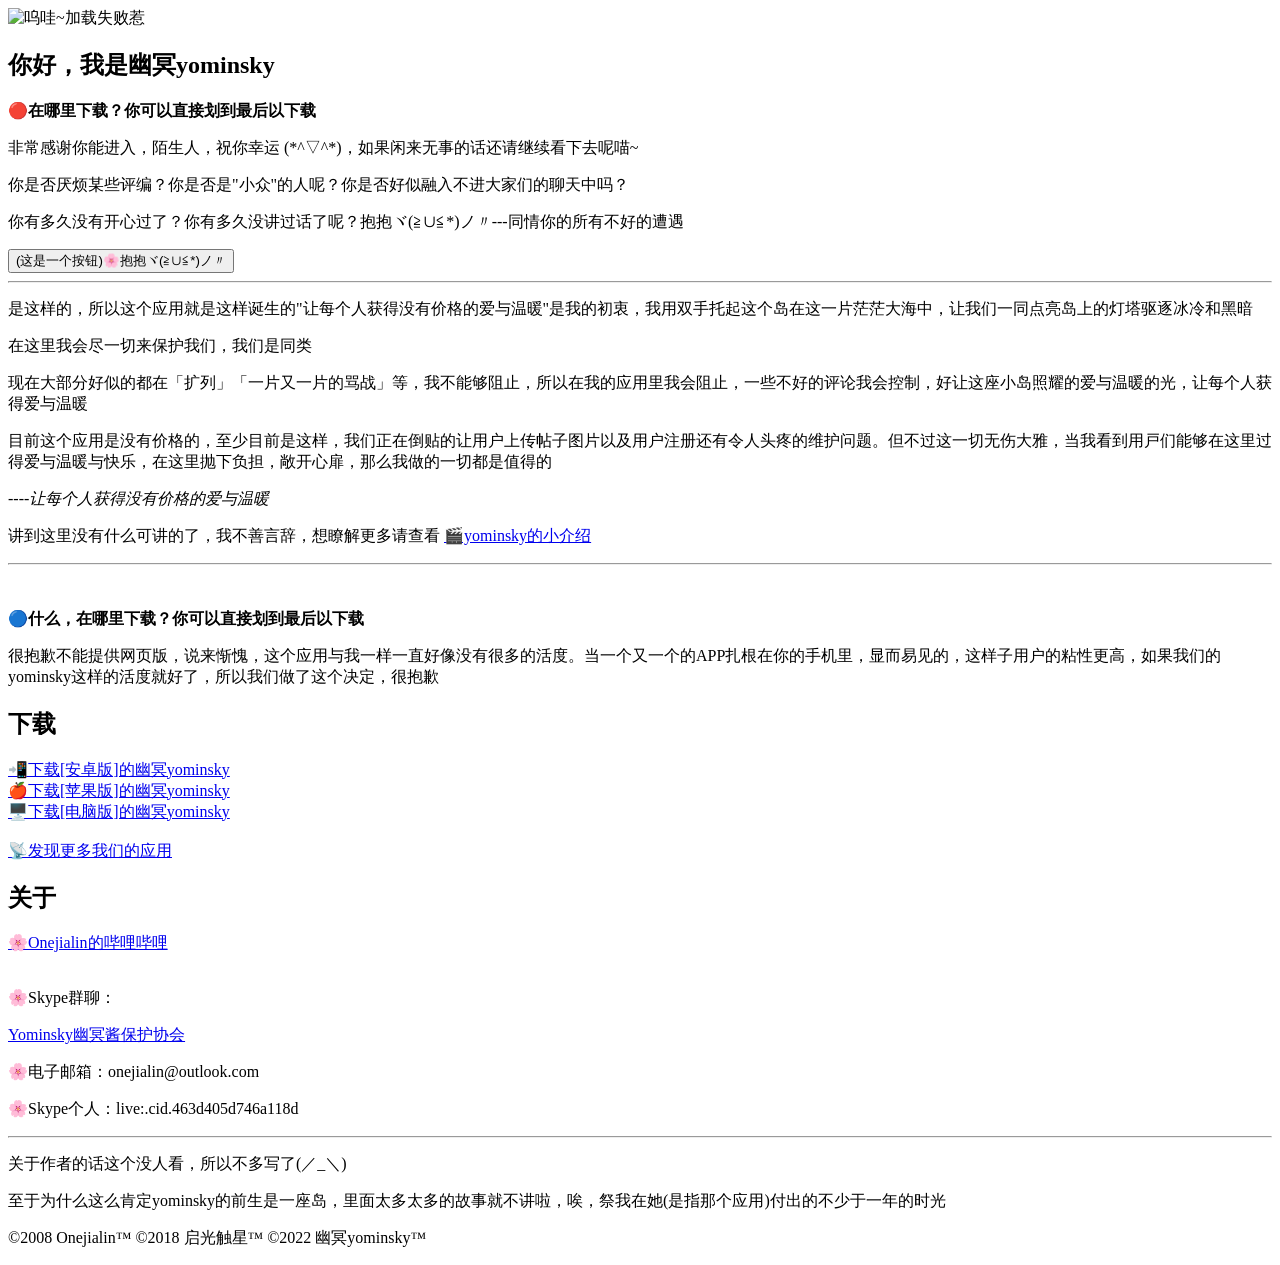
==== index.html @ 77b9d3b8 "Create index.html" ====
<!DOCTYPE html>

<html>

  <head>

	<meta charset="utf-8" name="viewport" content="width=device-width, initial-scale=1, maximum-scale=1, user-scalable=no"><body background="">	<title>幽冥yominsky-让每个人获得没有价格的爱与温暖</title>

  </head>

  <body>	

	<img src=""alt="呜哇~加载失败惹"></img>

 <h2>你好，我是幽冥yominsky</h2>

	<strong>🔴在哪里下载？你可以直接划到最后以下载</strong>

<p>非常感谢你能进入，陌生人，祝你幸运 (*^▽^*)，如果闲来无事的话还请继续看下去呢喵~</p>

    <p>你是否厌烦某些评编？你是否是"小众"的人呢？你是否好似融入不进大家们的聊天中吗？</p>

   <p>你有多久没有开心过了？你有多久没讲过话了呢？抱抱ヾ(≧∪≦*)ノ〃---同情你的所有不好的遭遇</p>

   <button>(这是一个按钮)🌸抱抱ヾ(≧∪≦*)ノ〃</button>

  <hr> <p>是这样的，所以这个应用就是这样诞生的"让每个人获得没有价格的爱与温暖"是我的初衷，我用双手托起这个岛在这一片茫茫大海中，让我们一同点亮岛上的灯塔驱逐冰冷和黑暗</p>

   <p>在这里我会尽一切来保护我们，我们是同类</p>

<p>现在大部分好似的都在「扩列」「一片又一片的骂战」等，我不能够阻止，所以在我的应用里我会阻止，一些不好的评论我会控制，好让这座小岛照耀的爱与温暖的光，让每个人获得爱与温暖</p>

<p>目前这个应用是没有价格的，至少目前是这样，我们正在倒贴的让用户上传帖子图片以及用户注册还有令人头疼的维护问题。但不过这一切无伤大雅，当我看到用戸们能够在这里过得爱与温暖与快乐，在这里抛下负担，敞开心扉，那么我做的一切都是值得的</p>

   <em>----让每个人获得没有价格的爱与温暖</em> <p>讲到这里没有什么可讲的了，我不善言辞，想瞭解更多请查看

    <a href="https://www.bilibili.com/blackboard/html5mobileplayer.html?aid=866963133&bvid=BV1EV4y1S7NG&cid=1079981073&page=1&posterFirst=1"> 🎬yominsky的小介绍</a>

<hr>

    

   </br></br> <strong>🔵什么，在哪里下载？你可以直接划到最后以下载</strong>

<p>很抱歉不能提供网页版，说来惭愧，这个应用与我一样一直好像没有很多的活度。当一个又一个的APP扎根在你的手机里，显而易见的，这样子用户的粘性更高，如果我们的yominsky这样的活度就好了，所以我们做了这个决定，很抱歉</p>

<h2>下载</h2>

<a href="https://www.123pan.com/s/FBqUVv-O9DP3.html">📲下载[安卓版]的幽冥yominsky</a>

</br><a href="about:blank">🍎下载[苹果版]的幽冥yominsky</a>

</br>

<a href="about:blank">🖥️下载[电脑版]的幽冥yominsky</a>

</br></br><a href="https://www.123pan.com/s/FBqUVv-R9DP3.html">📡发现更多我们的应用</a>

<h2>关于</h2>

<a href="https://b23.tv/rzXen10">🌸Onejialin的哔哩哔哩</a>

</br></br><p>🌸Skype群聊：</p><a href="https://join.skype.com/s863XNurFeYN">Yominsky幽冥酱保护协会</a>

<p>🌸电子邮箱：onejialin@outlook.com</p>

<p>🌸Skype个人：live:.cid.463d405d746a118d</p>

<hr>

<p>关于作者的话这个没人看，所以不多写了(／_＼)</p>

<p>至于为什么这么肯定yominsky的前生是一座岛，里面太多太多的故事就不讲啦，唉，祭我在她(是指那个应用)付出的不少于一年的时光</p>

<p>©2008 Onejialin™ ©2018 启光触星™ ©2022 幽冥yominsky™</p>

</body>

</html>
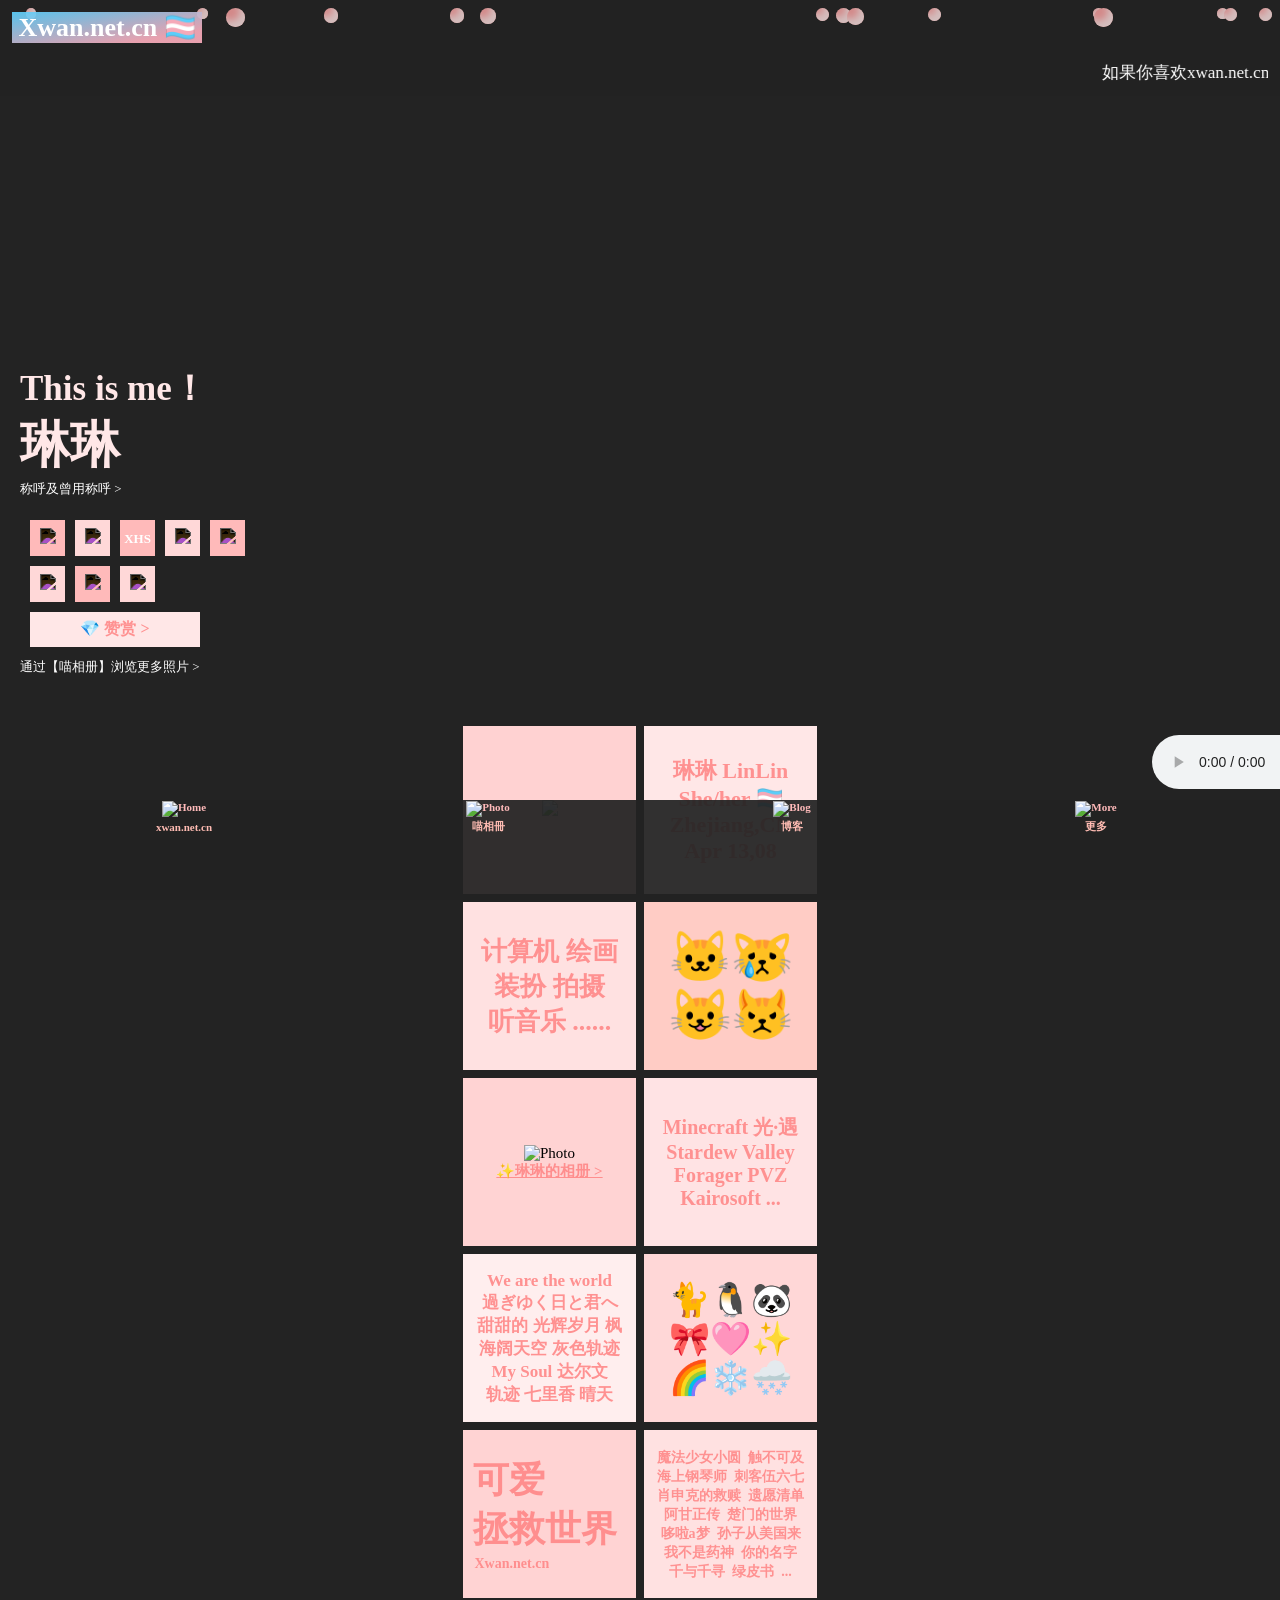
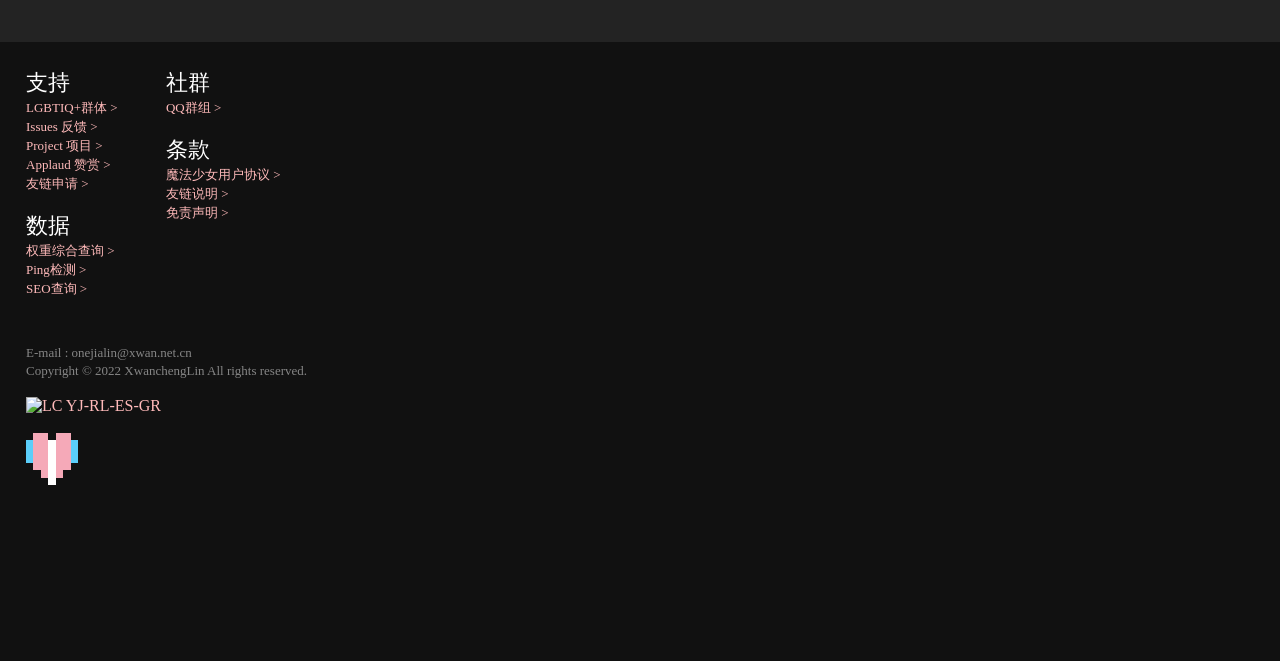
==== commit ed457283: "更新 index.html" ====
--- a/index.html
+++ b/index.html
@@ -1,79 +1,511 @@
-<!DOCTYPE html>
-
+<!doctype html>
 <html>
-
-  <head>
-
-	<meta charset="utf-8" name="viewport" content="width=device-width, initial-scale=1, maximum-scale=1, user-scalable=no"><body background="">	<title>幽冥yominsky-让每个人获得没有价格的爱与温暖</title>
-
-  </head>
-
-  <body>	
-
-	<img src=""alt="呜哇~加载失败惹"></img>
-
- <h2>你好，我是幽冥yominsky</h2>
-
-	<strong>🔴在哪里下载？你可以直接划到最后以下载</strong>
-
-<p>非常感谢你能进入，陌生人，祝你幸运 (*^▽^*)，如果闲来无事的话还请继续看下去呢喵~</p>
-
-    <p>你是否厌烦某些评编？你是否是"小众"的人呢？你是否好似融入不进大家们的聊天中吗？</p>
-
-   <p>你有多久没有开心过了？你有多久没讲过话了呢？抱抱ヾ(≧∪≦*)ノ〃---同情你的所有不好的遭遇</p>
-
-   <button>(这是一个按钮)🌸抱抱ヾ(≧∪≦*)ノ〃</button>
-
-  <hr> <p>是这样的，所以这个应用就是这样诞生的"让每个人获得没有价格的爱与温暖"是我的初衷，我用双手托起这个岛在这一片茫茫大海中，让我们一同点亮岛上的灯塔驱逐冰冷和黑暗</p>
-
-   <p>在这里我会尽一切来保护我们，我们是同类</p>
-
-<p>现在大部分好似的都在「扩列」「一片又一片的骂战」等，我不能够阻止，所以在我的应用里我会阻止，一些不好的评论我会控制，好让这座小岛照耀的爱与温暖的光，让每个人获得爱与温暖</p>
-
-<p>目前这个应用是没有价格的，至少目前是这样，我们正在倒贴的让用户上传帖子图片以及用户注册还有令人头疼的维护问题。但不过这一切无伤大雅，当我看到用戸们能够在这里过得爱与温暖与快乐，在这里抛下负担，敞开心扉，那么我做的一切都是值得的</p>
-
-   <em>----让每个人获得没有价格的爱与温暖</em> <p>讲到这里没有什么可讲的了，我不善言辞，想瞭解更多请查看
-
-    <a href="https://www.bilibili.com/blackboard/html5mobileplayer.html?aid=866963133&bvid=BV1EV4y1S7NG&cid=1079981073&page=1&posterFirst=1"> 🎬yominsky的小介绍</a>
-
-<hr>
-
+<head>
+    <meta http-equiv="content-type" content="text/html;charset=UTF-8" />
+    <meta name="viewport" content="width=device-width, initial-scale=1, maximum-scale=1, user-scalable=no">
+    <meta name="title" content="Xwan.net.cn 🏳️‍⚧️ (ฅ>w<*ฅ)">
+    <meta name="keywords" content="博客,小窝,LGBTIQ+,MTF" />
+    <meta name="description" content="Nice to meet you" />
+    <link rel="shortcut icon" href="/https://cn-nb1.rains3.com/photos/retouch_2024113022061286.png" type="image/x-icon">
+    <link rel="icon" href="/favicon.ico" type="image/x-icon">
+    <title>琳琳的小窝 🏳️‍⚧️ Xwan.net.cn (ฅ>w<*ฅ)</title>
+    <style type="text/css">
+        /*All*/
+        img.meow {
+            filter: invert(100%);
+        }
+        #container {
+            position: relative;
+            width: 100%;
+            height: 100%;
+        }
+        
+        .petal {
+            position: absolute;
+            width: 10px;
+            height: 10px;
+            background: #FFA3A3;
+            border-radius: 100%;
+            box-shadow: inset -5px -6px 7px #FFE5E5;
+            animation: fall linear infinite;
+            pointer-events: none;
+        }
+        
+        @keyframes fall {
+            to {
+                transform: translateY(100vh) rotate(360deg);
+            }
+        }
+        
+        a {
+            text-decoration: none
+        }
+        
+        a {
+            color: #FFBABA;
+        }
+        
+        a:hover {
+            background: #FFBCB333;
+        }
+        /*main*/
+        
+        div.main {
+            background: linear-gradient(to top right, #ffb3c5 0%, #ffa398 100%);
+            height: 25px;
+            width: 50px;
+            display: inline-block;
+            margin: 5px;
+            font-weight: bold;
+            text-align: center;
+        }
+        
+        hb {
+            font-size: 30px;
+            color: #FFFFFF
+        }
+        
+        a.mainbox {
+            text-decoration: none
+        }
+        
+        a.mainbox {
+            color: #ffffff;
+        }
+        
+        div.mainbox {
+            background: #FFE7E7;
+            height: 30px;
+            width: 70px;
+            font-size: 18px;
+            color: #ffffff;
+            text-align: center;
+            font-weight: bold;
+        }
+        
+        /*footer*/
+        
+        span.title {
+            color: #FFFFFF;
+            font-size: 22px;
+            text-align: left;
+        }
+        
+        a.footer {
+            font-size: 13px;
+        }
+        
+        a.menu {
+            font-size: 20px;
+            color: #ffffff;
+        }
+    </style>
+</head>
+
+<body bgcolor="#232323">
     
 
-   </br></br> <strong>🔵什么，在哪里下载？你可以直接划到最后以下载</strong>
-
-<p>很抱歉不能提供网页版，说来惭愧，这个应用与我一样一直好像没有很多的活度。当一个又一个的APP扎根在你的手机里，显而易见的，这样子用户的粘性更高，如果我们的yominsky这样的活度就好了，所以我们做了这个决定，很抱歉</p>
-
-<h2>下载</h2>
-
-<a href="https://www.123pan.com/s/FBqUVv-O9DP3.html">📲下载[安卓版]的幽冥yominsky</a>
-
-</br><a href="about:blank">🍎下载[苹果版]的幽冥yominsky</a>
-
-</br>
-
-<a href="about:blank">🖥️下载[电脑版]的幽冥yominsky</a>
-
-</br></br><a href="https://www.123pan.com/s/FBqUVv-R9DP3.html">📡发现更多我们的应用</a>
-
-<h2>关于</h2>
-
-<a href="https://b23.tv/rzXen10">🌸Onejialin的哔哩哔哩</a>
-
-</br></br><p>🌸Skype群聊：</p><a href="https://join.skype.com/s863XNurFeYN">Yominsky幽冥酱保护协会</a>
-
-<p>🌸电子邮箱：onejialin@outlook.com</p>
-
-<p>🌸Skype个人：live:.cid.463d405d746a118d</p>
-
-<hr>
-
-<p>关于作者的话这个没人看，所以不多写了(／_＼)</p>
-
-<p>至于为什么这么肯定yominsky的前生是一座岛，里面太多太多的故事就不讲啦，唉，祭我在她(是指那个应用)付出的不少于一年的时光</p>
-
-<p>©2008 Onejialin™ ©2018 启光触星™ ©2022 幽冥yominsky™</p>
-
+
+    <message style="
+position:fixed;
+background-color:#23232332;
+height:36px;
+width:100vw;
+top:60px;
+left:0px;
+z-index:2;
+">
+<div style="
+color:#FFFFFF;
+font-size:17px;
+margin:1pt 12px;
+word-spacing:12px;
+">
+<marquee>
+如果你喜欢xwan.net.cn请⭐收藏本站防止丢失我谢谢喵~
+|
+【AD】自豪的使用<a href="https://www.rainyun.com/NTQzMDc4_?s=xxx">雨云</a>对象存储,<a href="https://www.rainyun.com/NTQzMDc4_?s=xxx">戳我注册<b>送5折券</b></a>喵(优惠码:<u>xwan</u>或<u>NTQzMDc4</u>)
+|
+可爱拯救世界！
+</marquee>
+</td>
+</tr> 
+</table>
+</div>
+</message>
+    <div id="container" style="z-index:1;"></div>
+    <script>
+        document.addEventListener('DOMContentLoaded', () => {
+            const container = document.getElementById('container');
+            const numberOfPetals = 15;
+            for (let i = 0; i < numberOfPetals; i++) {
+                createPetal();
+            }
+
+            function createPetal() {
+                const petal = document.createElement('div');
+                petal.classList.add('petal');
+                container.appendChild(petal);
+                const size = Math.random() * 10 + 10;
+                petal.style.width = `${size}px`;
+                petal.style.height = `${size}px`;
+                petal.style.left = `${Math.random() * 100}vw`;
+                petal.style.animationDuration = `${Math.random() * 3 + 2}s`;
+                petal.style.animationDelay = `${Math.random() * 5}s`;
+                petal.addEventListener('animationend', () => {
+                    petal.remove();
+                    createPetal();
+                });
+            }
+        });
+    </script>
+    <a name="hhh"></a>
+    <header style="
+position:fixed;
+background:#23232332;
+height:60px;
+width:100vw;
+top:0px;
+left:0px;
+z-index:2;
+">
+        <div style="
+color:#FFFFFF;
+background:linear-gradient(to bottom right, #5BCEFAef 0%, #F5A9B8f0 80%);
+font-size:26px;
+display:inline-block;
+margin:12px;
+font-weight:bold;
+">
+            <a href="https://xwan.net.cn/" style="color:#ffffff" title="Home 首页">&nbspXwan.net.cn 🏳️‍⚧️&nbsp</a>
+        </div>
+    </header>
+
+<br>
+<br>
+    <div style="
+position:fixed;
+height:55px;
+width:10vw;
+bottom:110px;
+right:0px;
+z-index:2;
+font-size:11px;
+text-align:center;
+color:#FFBCB3;
+font-weight:bold;">
+    <audio controls>
+  <source src="https://cn-nb1.rains3.com/blogs/My-soul.mp3" type="audio/mpeg">
+	Your browser does not support this audio format.
+	</audio>
+    </div>
+    <nav style="
+position:fixed;
+background:#232323ee;
+height:100px;
+width:100vw;
+bottom:0px;
+left:0px;
+z-index:2;
+font-size:11px;
+text-align:center;
+color:#FFBCB3;
+font-weight:bold;
+">
+<table width="95%" border="0" cellspacing="0" align="center">
+
+<tr>
+<td width="20%"><a href="index.html"><img src="https://cn-nb1.rains3.com/photos/retouch_2025011822202656.png" alt="Home" width="70"/></a></td>
+<td width="20%"><a href="photo.html"><img src="https://cn-nb1.rains3.com/photos/retouch_2025011822310545.png" alt="Photo" width="70"/></a></td>
+<td width="20%"><a href="blog.html"><img src="https://cn-nb1.rains3.com/photos/retouch_2025011822390091.png" alt="Blog" width="70"/></a></td>
+<td width="20%"><a href="more.html"><img src="https://cn-nb1.rains3.com/photos/retouch_2025011822283026.png" alt="More" width="70"/></a></td>
+</tr>
+<tr>
+<td>xwan.net.cn</td>
+<td>喵相冊</td>
+<td>博客</td>
+<td>更多</td>  
+</tr>  
+<tr><td></td></tr>  
+</table>
+</nav> 
+    
+    <main style="
+position:absolute;
+background:linear-gradient(to top bottom, #333333 0%, #444444 100%);
+height:auto;
+width:100vw;
+top:0px;
+left:0px">
+        <div style="
+width:100vw;
+height:700px;
+background-image:url('https://cn-nb1.rains3.com/photos/IMG_20250118_194438.jpg');
+background-size:cover;
+background-repeat:no-repeat;">
+            <text style="
+position:absolute;
+width:100vw;
+top:365px;
+left:20px;
+color:#FFFFFF;
+height:auto;
+">
+<span style="font-size:35px;color:#FFE7E7"><b>This is me！</b><br></span>
+<span style="font-size:50px;color:#FFE7E7"><b>琳琳</b><br></span>
+<a onclick='return confirm("琳琳，王嘉琳，One只琳琳喵，xwan.net.cn，林萱辰，萱萱，Lin，XwanchengLin，Onejialin，Onceat，壹嘉琳，1+0，5+0，哭哭小猫睡觉觉，小猫有心事，萱儿会很乖，小启，启酱，喵酱七七，做一只小猫，白糖喵，baitangmiao，向着月亮的太阳花，向月葵，小Q 等");'>
+<font size="2" color="#FFFFFF">称呼及曾用称呼 ></font>
+</a>
+<table border="0" cellspacing="10">
+<tr>
+<td></td>    
+</tr>
+<tr>
+<td bgcolor="#FFBABA" width="33" height="34" align="center"><a href="https://b23.tv/0m8Nnrw"><img class="meow" src="https://cn-nb1.rains3.com/photos/bilibili_logo_icon_247475%20(1).png" width="24"></a></td>    
+<td bgcolor="#FFD8D8" width="33" height="34" align="center"><a href="https://x.com/Xwancheng?s=09"><img class="meow" src="https://cn-nb1.rains3.com/photos/twitter-3_icon-icons.com_50735.png" width="24"></td>    
+<td bgcolor="#FFBABA" width="33" height="34" align="center"><a href="https://github.com/0413one"><font color="white" size="2"><b>XHS<b></font></a></td>
+<td bgcolor="#FFD8D8" width="33" height="34" align="center"><a href="https://v.douyin.com/iDHQFTCq/"><img class="meow" src="https://cn-nb1.rains3.com/photos/tiktok_logo_icon_144802.png" width="24"></td>
+<td bgcolor="#FFBABA" width="33" height="34" align="center"><a href="https://m.xsj.qq.com/h5/jump?_wv=3&encrypt=1&schema=5muZYGqXEQQ"><img class="meow" src="https://img.icons8.com/sf-black/512/qq.png" width="32"></td>
+
+</tr>
+<tr>
+<td bgcolor="#FFD8D8" width="33" height="34" align="center"><a href="mailto: onejialin@xwan.net.cn"><img class="meow" src="https://cn-nb1.rains3.com/photos/mail-black-envelope-symbol_icon-icons.com_56519.png" width="24"></a></td>
+<td bgcolor="#FFBABA" width="33" height="34" align="center"><a href="https://www.instagram.com/xwancheng413?igsh=NGVhN2U2NjQ0Yg=="><img class="meow" src="https://cn-nb1.rains3.com/photos/instagram_internet_media_network_social_icon_123258.png" width="24"></a></td>
+<td bgcolor="#FFD8D8" width="33" height="34" align="center"><a href="https://github.com/0413one"><img class="meow" src="https://cn-nb1.rains3.com/photos/github-logo_icon-icons.com_73546.png" width="24"></a></td>
+</tr>
+<tr>
+<td bgcolor="#FFE7E7" height="33" align="center" colspan="4"><a href="https://xwan.net.cn/ad"><font color="#FF9191"><b>💎 赞赏 ></b></font></a></td>
+</tr>
+</table>
+<a href="photo.html">
+<font size="2" color="#FFFFFF">通过【喵相册】浏览更多照片 ></font>
+</a>
+</text>
+        </div>
+        <br>
+        
+        <table width="370" border="0" align="center" cellspacing="8">
+         <tr align="center" width="200" height="168">
+          <td bgcolor="#FFD2D2" width="50%">
+           <img src="https://cn-nb1.rains3.com/photos/retouch_2025011823523160.png" width="80%"/><br>
+          </td>
+          <td bgcolor="#FFE7E7" width="50%">
+           <span style="font-size:22px;color:#FF9191;"><b>
+            琳琳 LinLin<br>She/her 🏳️‍⚧️<br>Zhejiang,CN<br>Apr 13,08
+           </b></span>
+          </td>
+         </tr>
+         <tr align="center" width="200" height="168">
+          <td bgcolor="#FFE1E1" width="50%">
+           <span style="font-size:26px;color:#FF9191"><b>
+            计算机 绘画<br>
+            装扮 拍摄<br>
+            听音乐 ......<br>
+           </b></span>
+          </td>
+          <td bgcolor="#FFCCC5" width="50%">
+           <span style="font-size:50px;color:#ffffff"><b>
+            🐱😿😺😾
+           </b></span>
+          </td>
+         </tr>
+         <tr align="center" width="200" height="168">
+          <td bgcolor="#FFD3D3" width="50%">
+           <span style="font-size:15px;>
+            <a href="photo.html"><img src="https://cn-nb1.rains3.com/photos/retouch_2025011822310545.png" alt="Photo" width="66%"/></a>
+            <br><a href="photo.html"><font color="#FF8E8E"><b><u>✨琳琳的相册 ></u></b></font></a>
+           </span>
+          </td>
+          <td bgcolor="#FFE3E4" width="50%">
+           <span style="font-size:20px;color:#FF9191"><b>
+            Minecraft 光·遇<br>
+            Stardew Valley<br>
+            Forager PVZ<br>
+            Kairosoft ...<br>
+           </b></span>
+          </td>
+         </tr>
+         <tr align="center" width="200" height="168">
+          <td bgcolor="#FFEEEE" width="50%">
+           <span style="font-size:17px;color:#FF9191"><b>
+           We are the world<br>
+           過ぎゆく日と君へ<br>
+           甜甜的 光辉岁月 枫<br>
+           海阔天空 灰色轨迹<br>
+           My Soul 达尔文<br>
+           轨迹 七里香 晴天<br>
+           </b></span>
+          </td>
+          <td bgcolor="#FFD7D7" width="50%">
+           <span style="font-size:33px;color:#ffffff"><b>
+           🐈🐧🐼<br>
+           🎀🩷✨<br>
+           🌈❄️🌨️<br>
+           </b></span>
+          </td>
+         </tr>
+         <tr align="center" width="200" height="168">
+          <td bgcolor="#FFD3D3" width="50%" align="left">
+           <span style="font-size:36px;color:#FF8E8E"><b>
+            &nbsp;可爱<br>&nbsp;拯救世界
+           </b></span>
+           <span style="font-size:14px;color:#FF8E8E"><b>
+            &nbsp;&nbsp;&nbsp;Xwan.net.cn
+           </b></span>
+          </td>
+          <td bgcolor="#FFE1E1" width="50%">
+           <span style="font-size:14px;color:#FF9191"><b>
+            魔法少女小圆&nbsp;&nbsp;触不可及<br>
+            海上钢琴师&nbsp;&nbsp;刺客伍六七<br>
+            肖申克的救赎&nbsp;&nbsp;遗愿清单<br>
+            阿甘正传&nbsp;&nbsp;楚门的世界<br>
+            哆啦a梦&nbsp;&nbsp;孙子从美国来<br>
+            我不是药神&nbsp;&nbsp;你的名字<br>
+            千与千寻&nbsp;&nbsp;绿皮书&nbsp;&nbsp;...
+           </b></span>
+          </td>
+         </tr>
+        </table>
+        
+        <br>
+        <br>
+        <footer>
+            <div style="
+position:absolute;
+background-color:#111111;
+width:100vw;
+left:0px;
+">
+                <table border="0" align="left" cellspacing="25">
+                    <tr valign="top">
+                        <td>
+                            <span class="title">支持</span>
+                            <br>
+                            <a class="footer" href="https://xwan.net.cn/blog#AV5">LGBTIQ+群体 ></a>
+                            <br>
+                            <a class="footer" href="https://github.com/onejialin0413/onejialin.github.io/issues/1">Issues 反馈 ></a>
+                            <br>
+                            <a class="footer" href="https://github.com/0413one/413one.github.io">Project 项目 ></a>
+                            <br>
+                            <a class="footer" href="https://xwan.net.cn/ad.html">Applaud 赞赏 ></a>
+                            <br>
+                            <a class="footer" href="https://qm.qq.com/q/sZyjtRT4xW">友链申请 ></a>
+                            <br>
+                            <br>
+                            <span class="title">数据</span>
+                            <br>
+                            <a class="footer" href="https://mrank.chinaz.com/all/xwan.net.cn/">权重综合查询 ></a>
+                            <br>
+                            <a class="footer" href="https://mping.chinaz.com/xwan.net.cn">Ping检测 ></a>
+                            <br>
+                            <a class="footer" href="https://mseo.chinaz.com/?host=xwan.net.cn">SEO查询 ></a>
+                            <br>
+                            <br>
+                        </td>
+                        <td>
+                            <span class="title">社群</span>
+                            <br>
+                            <a class="footer" href="http://qm.qq.com/cgi-bin/qm/qr?_wv=1027&k=p2w0UV0Flg4eO3s6SNS1tc9piCJXUWgQ&authKey=zxnz1sxd%2B6T33M%2FFAnN8jTC2IkMIBZr4ZpgzKRZ8vEobVCr9sXBXwylwhZSn1c1p&noverify=0&group_code=922243453">QQ群组 ></a>
+                            <br>
+                            <br>
+                            <span class="title">条款</span>
+                            <br>
+                            <a class="footer" href="https://xwan.net.cn/blog#AV3">魔法少女用户协议 ></a>
+                            <br>
+                            <a class="footer" href="https://qm.qq.com/q/sZyjtRT4xW" onclick='return confirm("友链申请需提供贵站的名称简介及站点URL。友链为随机排序。本站不接受贵站包含任何形式的违法违规内容，包括但不限于色情、政治敏感、暴力等内容。另外，贵站的友链连接应当有一定的关联性");'>友链说明 ></a>
+                            <br>
+                            <a class="footer" href="about:blank" onclick='return confirm("本站中所有内容仅为个人观点，仅供参考。另外，本站中含其他第三方网站的，如需跳转到请另其阅读并遵守第三方网站的协议。本站中可能会跳转到的第三方网页中任何的立场或观点，不代表本站同意任何的立场或观点，且与本站没有任何其他关联与责任");'>免责声明 ></a>
+                            <br>
+                            <br>
+                        </td>
+                    </tr>
+                    <tr>
+                        <td colspan="2">
+                            <font size="2" color="#868686">
+                                E-mail : onejialin@xwan.net.cn
+                                <br> Copyright &copy 2022 XwanchengLin All rights reserved.
+                            </font>
+                            <br>
+                            <br>
+                            <a href="https://bgm.tv/group/topic/406820">
+                                <img src="https://p.sda1.dev/19/ad75593e896582811005b48f4981b016/LC YJ-RL-ES-GR.jpg" alt="LC YJ-RL-ES-GR" width="140" hight="30" />
+                            </a>
+                            <br>
+                            <br>
+<table border="0" cellspacing="0" width="52" height="52">
+<tr title="I love u">
+<td></td> 
+<td bgcolor="#F5A9B8"></td>
+<td bgcolor="#F5A9B8"></td>
+<td></td>
+<td bgcolor="#F5A9B8"></td>
+<td bgcolor="#F5A9B8"></td>
+<td></td>  
+</tr>    
+<tr title="I love u">
+<td bgcolor="#5BCEFA"></td> 
+<td bgcolor="#F5A9B8"></td>
+<td bgcolor="#F5A9B8"></td>
+<td bgcolor="#FFFFFF"></td>
+<td bgcolor="#F5A9B8"></td>
+<td bgcolor="#F5A9B8"></td>
+<td bgcolor="#5BCEFA"></td>  
+</tr>    
+<tr title="I love u">
+<td bgcolor="#5BCEFA"></td> 
+<td bgcolor="#F5A9B8"></td>
+<td bgcolor="#F5A9B8"></td>
+<td bgcolor="#FFFFFF"></td>
+<td bgcolor="#F5A9B8"></td>
+<td bgcolor="#F5A9B8"></td>
+<td bgcolor="#5BCEFA"></td>   
+</tr>    
+<tr title="I love u">
+<td bgcolor="#5BCEFA"></td>
+<td bgcolor="#F5A9B8"></td>
+<td bgcolor="#F5A9B8"></td>
+<td bgcolor="#FFFFFF"></td>
+<td bgcolor="#F5A9B8"></td>
+<td bgcolor="#F5A9B8"></td>
+<td bgcolor="#5BCEFA"></td> 
+</tr>    
+<tr title="I love u">
+<td></td> 
+<td bgcolor="#F5A9B8"></td>
+<td bgcolor="#F5A9B8"></td>
+<td bgcolor="#FFFFFF"></td>
+<td bgcolor="#F5A9B8"></td>
+<td bgcolor="#F5A9B8"></td>
+<td></td>  
+</tr>    
+<tr title="I love u">
+<td></td> 
+<td></td>
+<td bgcolor="#F5A9B8"></td>
+<td bgcolor="#FFFFFF"></td>
+<td bgcolor="#F5A9B8"></td>
+<td></td>
+<td></td>  
+</tr>    
+<tr title="I love u">
+<td></td> 
+<td></td>
+<td></td>
+<td bgcolor="#FFFFFF"></td>
+<td></td>
+<td></td>
+<td></td>  
+</tr>    
+</table>   
+                        </td>
+                    </tr>
+                    <tr>
+                     <td height="123"></td>
+                    </tr>
+                </table>
+            </div>
+        </footer>
+    </main>
 </body>
 
-</html>
+</html>
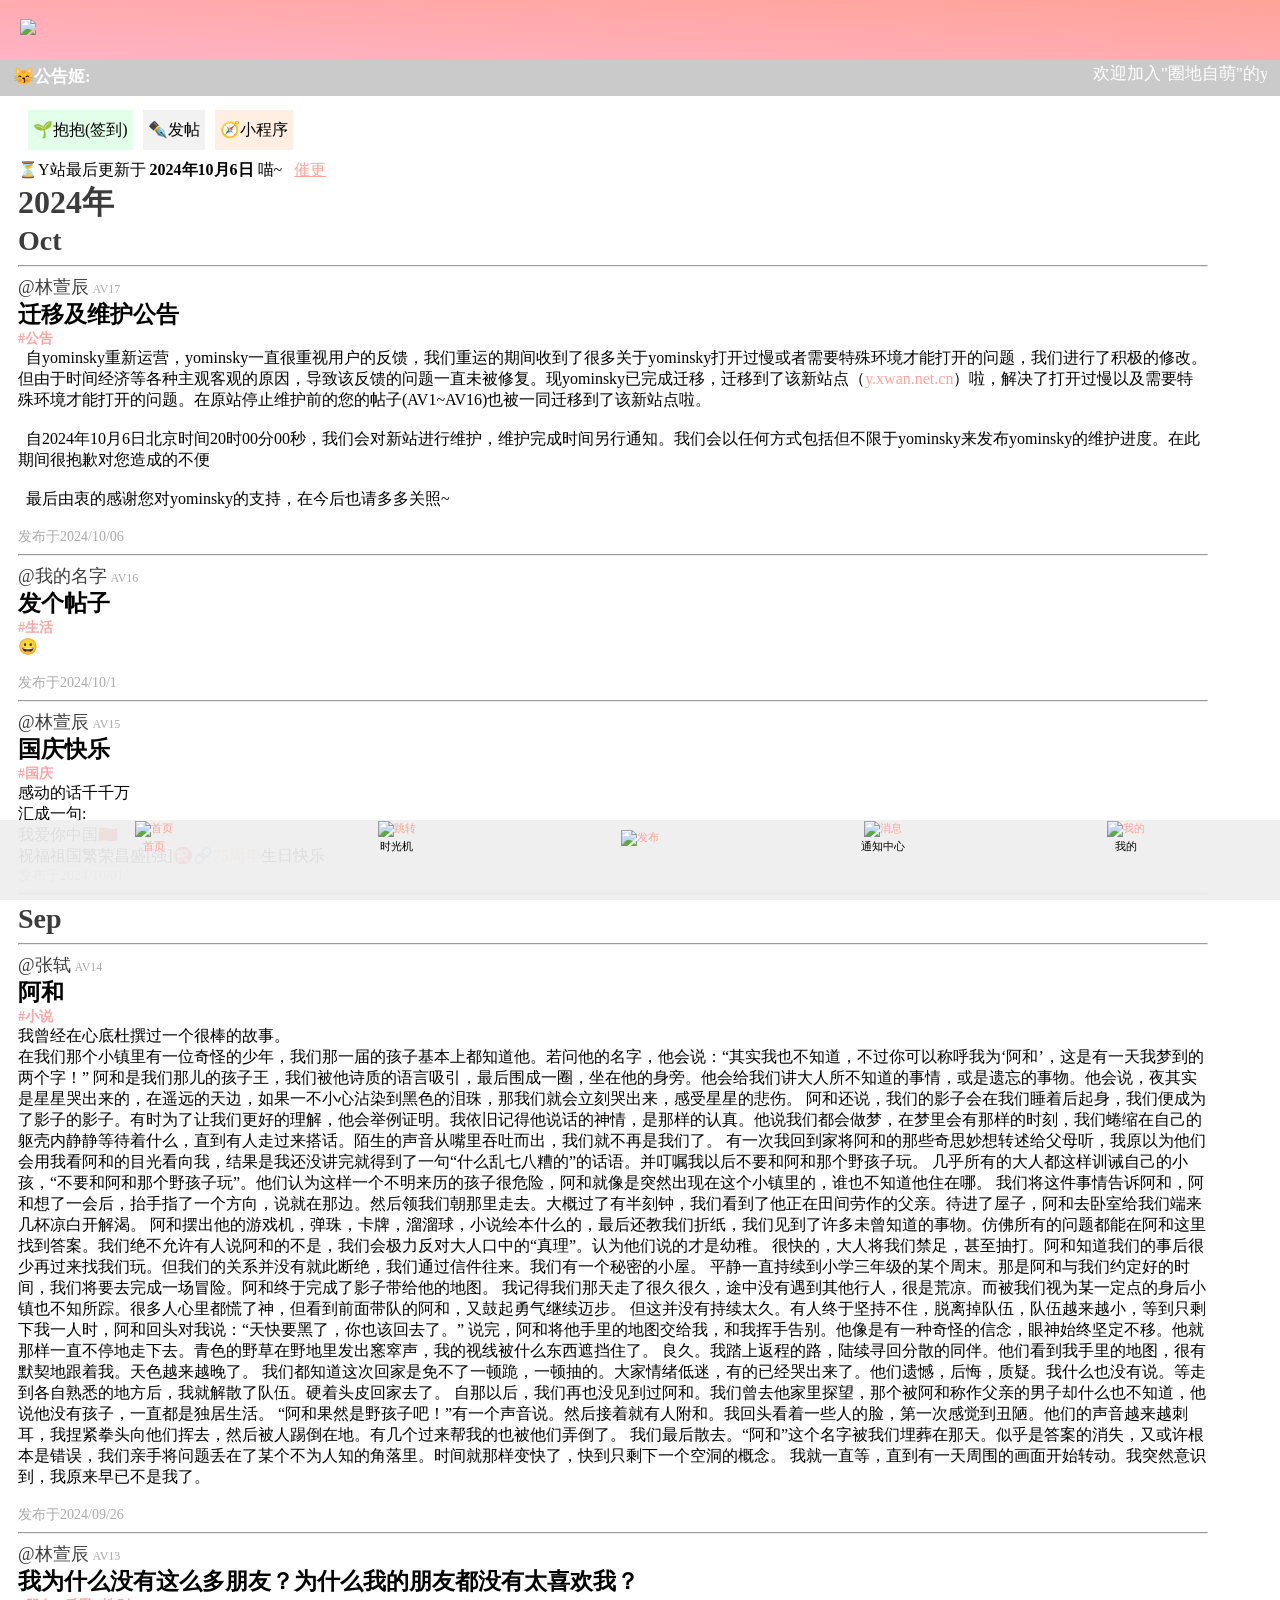
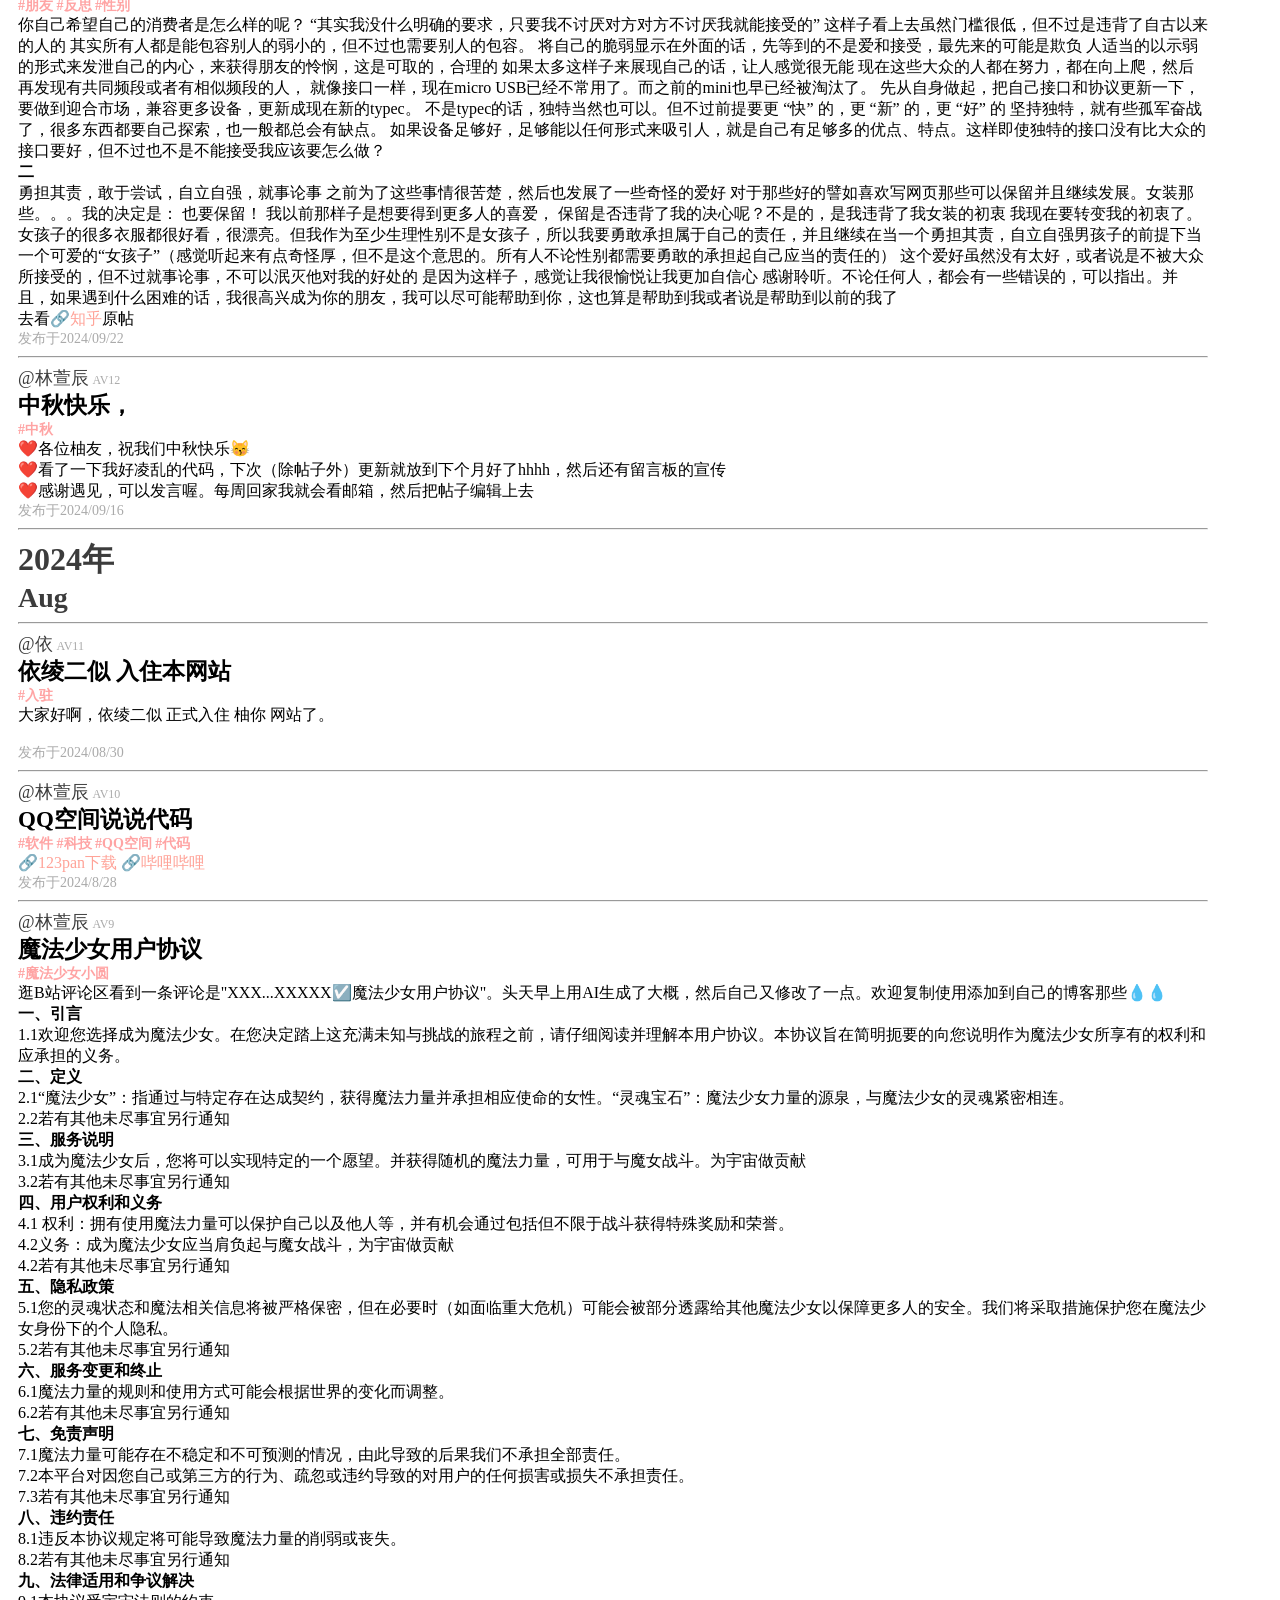
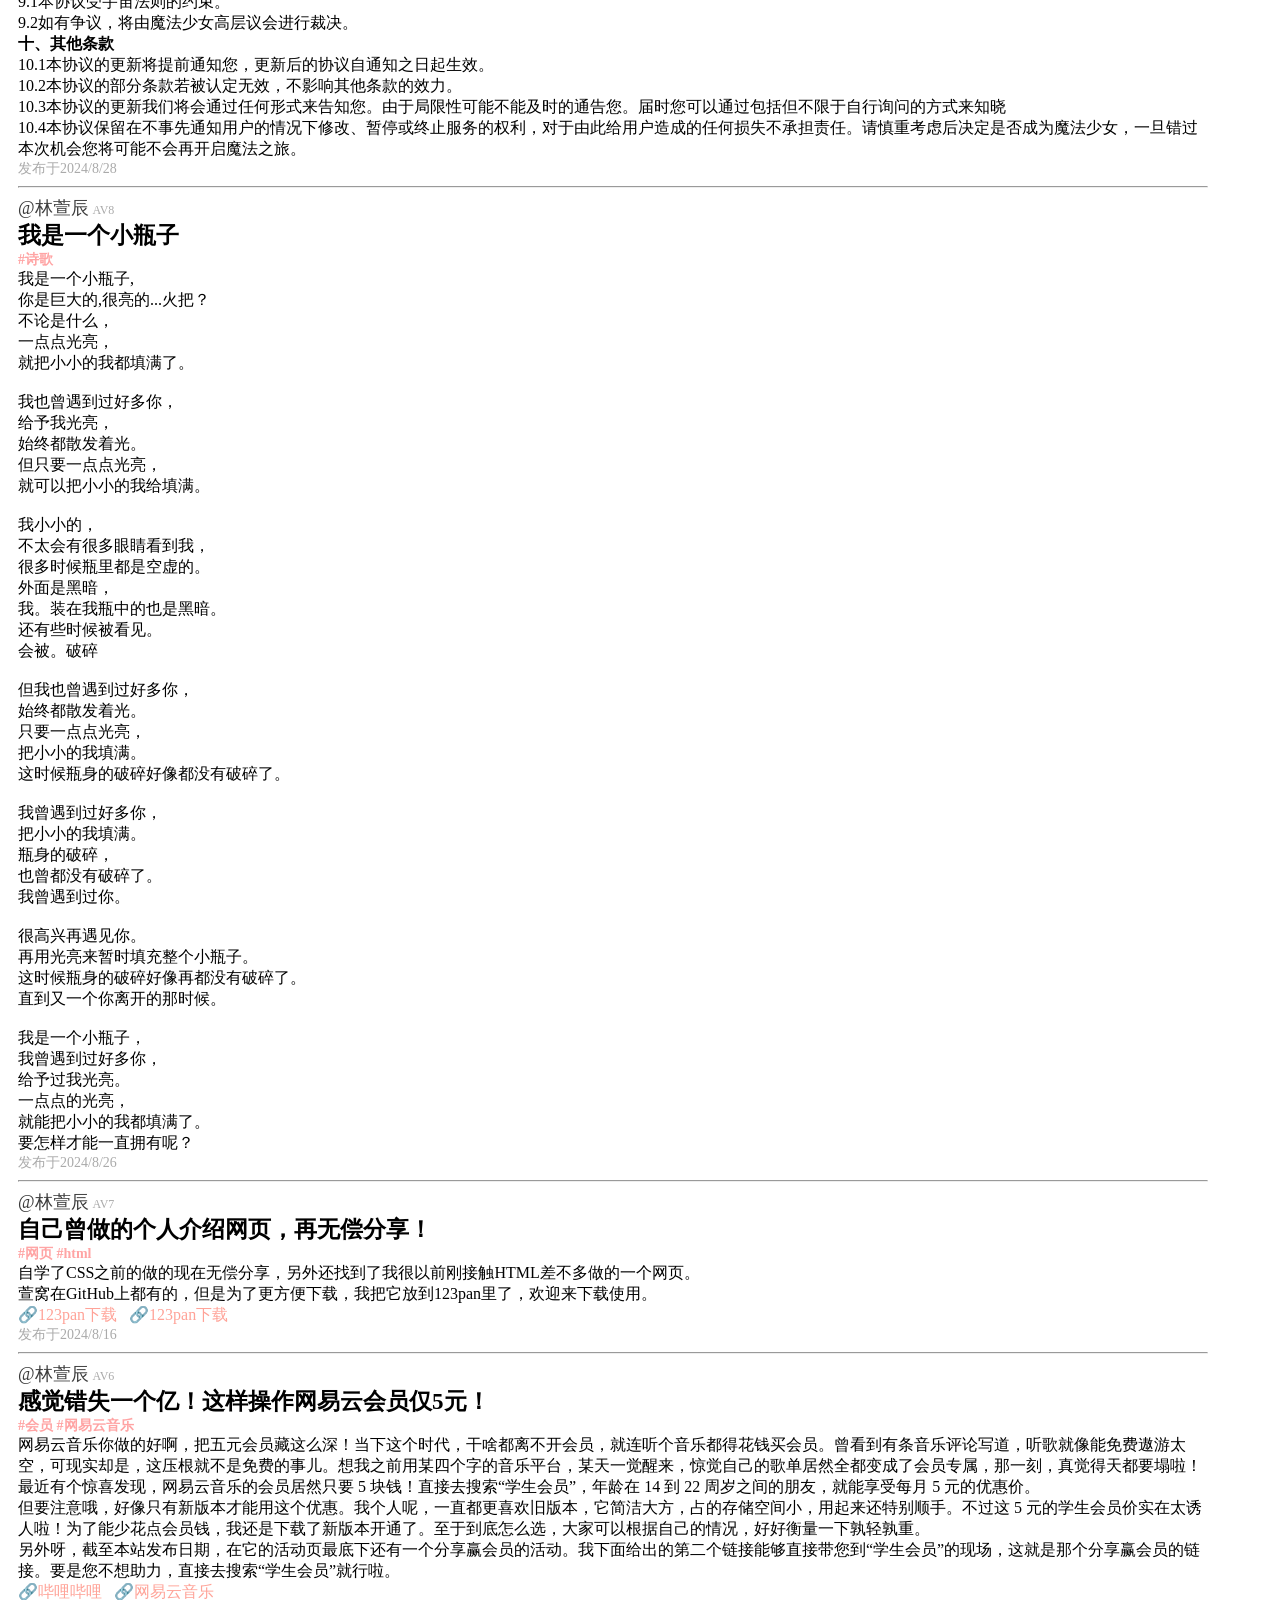
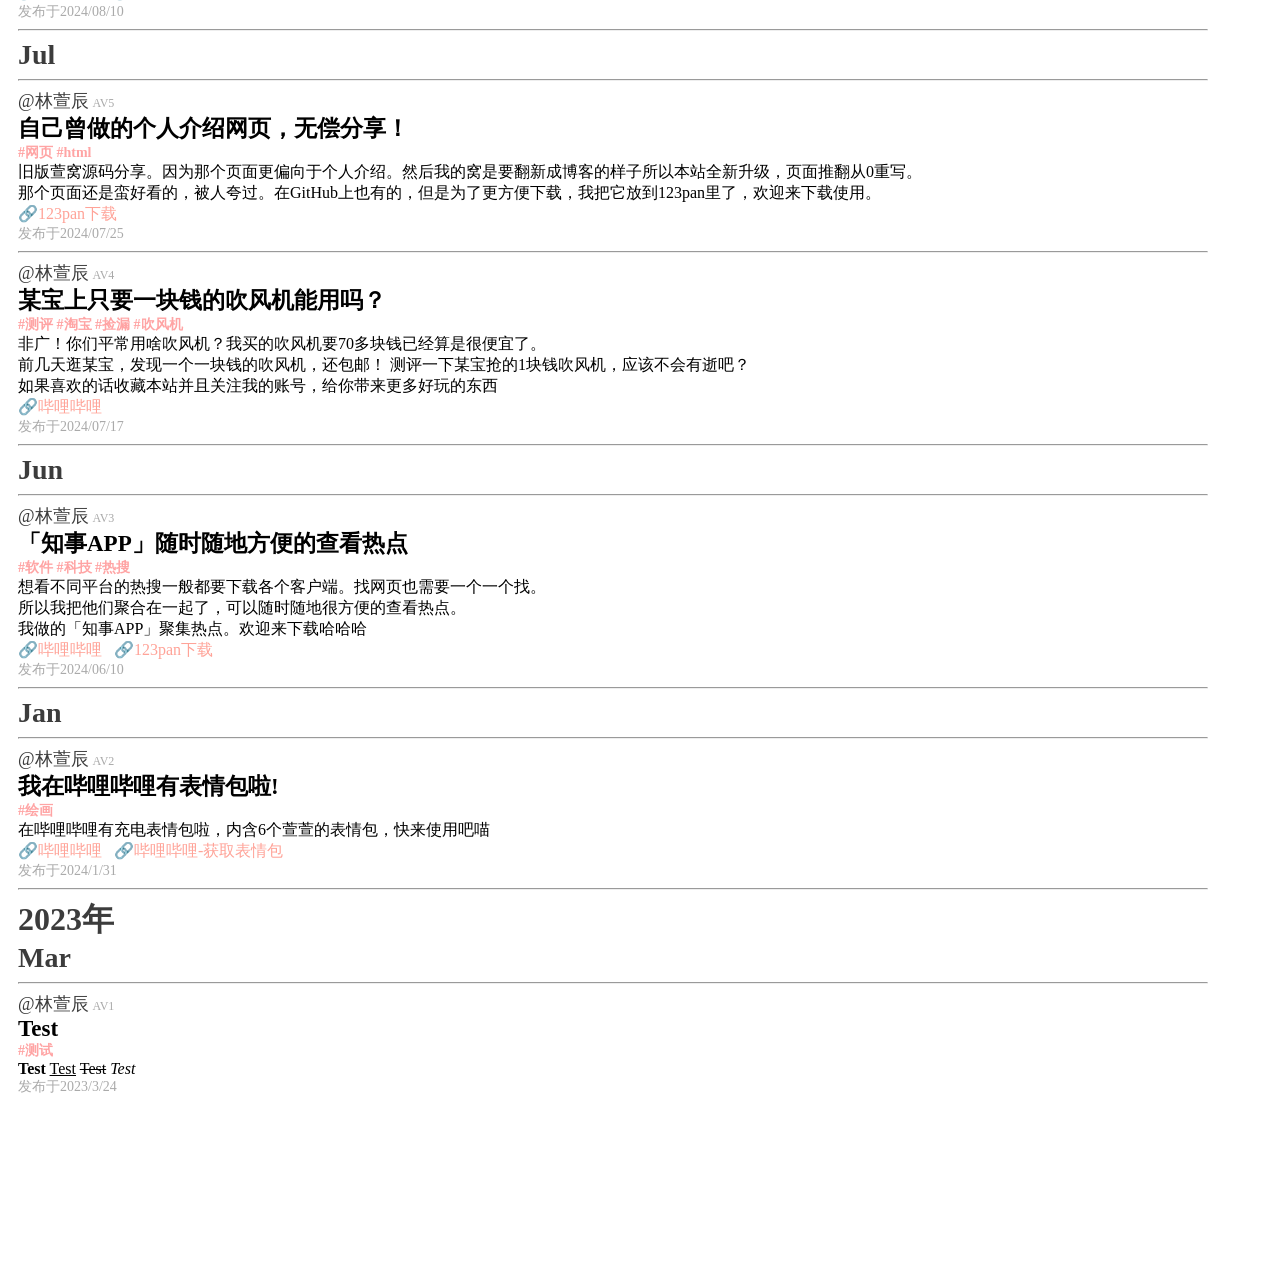
==== commit 71dd42ef: "更新 index.html" ====
--- a/index.html
+++ b/index.html
@@ -1,114 +1,66 @@
-<!doctype html>
+<!DOCTYPE HTML>
 <html>
 <head>
-    <meta http-equiv="content-type" content="text/html;charset=UTF-8" />
-    <meta name="viewport" content="width=device-width, initial-scale=1, maximum-scale=1, user-scalable=no">
-    <meta name="title" content="Xwan.net.cn 🏳️‍⚧️ (ฅ>w<*ฅ)">
-    <meta name="keywords" content="博客,小窝,LGBTIQ+,MTF" />
-    <meta name="description" content="Nice to meet you" />
-    <link rel="shortcut icon" href="/https://cn-nb1.rains3.com/photos/retouch_2024113022061286.png" type="image/x-icon">
-    <link rel="icon" href="/favicon.ico" type="image/x-icon">
-    <title>琳琳的小窝 🏳️‍⚧️ Xwan.net.cn (ฅ>w<*ฅ)</title>
-    <style type="text/css">
-        /*All*/
-        img.meow {
-            filter: invert(100%);
-        }
-        #container {
-            position: relative;
-            width: 100%;
-            height: 100%;
-        }
-        
-        .petal {
-            position: absolute;
-            width: 10px;
-            height: 10px;
-            background: #FFA3A3;
-            border-radius: 100%;
-            box-shadow: inset -5px -6px 7px #FFE5E5;
-            animation: fall linear infinite;
-            pointer-events: none;
-        }
-        
-        @keyframes fall {
-            to {
-                transform: translateY(100vh) rotate(360deg);
-            }
-        }
-        
-        a {
-            text-decoration: none
-        }
-        
-        a {
-            color: #FFBABA;
-        }
-        
-        a:hover {
-            background: #FFBCB333;
-        }
-        /*main*/
-        
-        div.main {
-            background: linear-gradient(to top right, #ffb3c5 0%, #ffa398 100%);
-            height: 25px;
-            width: 50px;
-            display: inline-block;
-            margin: 5px;
-            font-weight: bold;
-            text-align: center;
-        }
-        
-        hb {
-            font-size: 30px;
-            color: #FFFFFF
-        }
-        
-        a.mainbox {
-            text-decoration: none
-        }
-        
-        a.mainbox {
-            color: #ffffff;
-        }
-        
-        div.mainbox {
-            background: #FFE7E7;
-            height: 30px;
-            width: 70px;
-            font-size: 18px;
-            color: #ffffff;
-            text-align: center;
-            font-weight: bold;
-        }
-        
-        /*footer*/
-        
-        span.title {
-            color: #FFFFFF;
-            font-size: 22px;
-            text-align: left;
-        }
-        
-        a.footer {
-            font-size: 13px;
-        }
-        
-        a.menu {
-            font-size: 20px;
-            color: #ffffff;
-        }
-    </style>
+<meta http-equiv="content-type" content="text/html;charset=UTF-8"/>
+<meta name="viewport" content="width=device-width, initial-scale=1, maximum-scale=1, user-scalable=no">
+<title>yominsky留言板 (゜-゜)つロ 干杯~</title>
+<meta http-equiv="X-UA-Compatible" content="IE=edge"/>
+<style>
+div.title {font-size:23px;
+           font-weight:bold;}
+div.time {font-size:14px;
+          color:#AAAAAA}
+a.num {font-size:12px;
+       color:#AAAAAA} 
+div.tab {font-size:14px;
+         font-weight:bold;   
+         color:#FFA4A4} 
+a.date-y {font-size:32px;
+          font-weight:bold;
+          color:#3C3C3C}
+a.date-m {font-size:28px;
+          font-weight:bold;
+          color:#3C3C3C} 
+a.user {font-size:18px;
+        color:#3C3C3C}    
+a.a {color:#000000;}              
+/*全局链接*/
+a {text-decoration:none}
+a {color:#FFA398;}
+a:hover {background:#ffffff;}                                                           
+</style>
 </head>
 
-<body bgcolor="#232323">
-    
-
-
-    <message style="
+<body>
+<header>
+<!--
+国庆background:linear-gradient(to top right, #C2291E 0%, #AC0000 100%);    
+标准background:linear-gradient(to top right, #ffb3c5 0%, #ffa398 100%);    
+-->    
+<div style="
 position:fixed;
-background-color:#23232332;
+background:linear-gradient(to top right, #ffb3c5 0%, #ffa398 100%);    
+height:60px;
+width:100vw;
+top:0px;
+left:0px;
+z-index:2;
+">
+<div style="
+color:#FFFFFF;
+font-size:26px;
+font-weight:bold;
+text-align:left;
+margin:9pt 20px;
+">
+<img src="https://krseoul.imgtbl.com/i/2024/08/30/66d1323604834.png" width="168"/>
+</div>
+</div>
+</header>
+
+<message style="
+position:fixed;
+background-color:#9C9C9C88;
 height:36px;
 width:100vw;
 top:60px;
@@ -121,391 +73,436 @@
 margin:1pt 12px;
 word-spacing:12px;
 ">
+<table width="100%" border="0" cellspacing="0">
+<tr>
+<td width="25%"><b>😽公告姬:</b></td>    
+<td>    
 <marquee>
-如果你喜欢xwan.net.cn请⭐收藏本站防止丢失我谢谢喵~
-|
-【AD】自豪的使用<a href="https://www.rainyun.com/NTQzMDc4_?s=xxx">雨云</a>对象存储,<a href="https://www.rainyun.com/NTQzMDc4_?s=xxx">戳我注册<b>送5折券</b></a>喵(优惠码:<u>xwan</u>或<u>NTQzMDc4</u>)
-|
-可爱拯救世界！
+欢迎加入"圈地自萌"的yominsky留言板啊啊啊(≧▽≦),希望我们大家都能够被关注,互相帮助,互相温暖(✿^w^),柚你yominsky(゜-゜)つロ干杯~
+&nbsp|&nbsp
+遇到不好的消息？前往"我的"举报此帖让我们一起维护我们的Yominsky!
 </marquee>
 </td>
 </tr> 
 </table>
 </div>
 </message>
-    <div id="container" style="z-index:1;"></div>
-    <script>
-        document.addEventListener('DOMContentLoaded', () => {
-            const container = document.getElementById('container');
-            const numberOfPetals = 15;
-            for (let i = 0; i < numberOfPetals; i++) {
-                createPetal();
-            }
-
-            function createPetal() {
-                const petal = document.createElement('div');
-                petal.classList.add('petal');
-                container.appendChild(petal);
-                const size = Math.random() * 10 + 10;
-                petal.style.width = `${size}px`;
-                petal.style.height = `${size}px`;
-                petal.style.left = `${Math.random() * 100}vw`;
-                petal.style.animationDuration = `${Math.random() * 3 + 2}s`;
-                petal.style.animationDelay = `${Math.random() * 5}s`;
-                petal.addEventListener('animationend', () => {
-                    petal.remove();
-                    createPetal();
-                });
-            }
-        });
-    </script>
-    <a name="hhh"></a>
-    <header style="
+
+<nav style="
 position:fixed;
-background:#23232332;
-height:60px;
-width:100vw;
-top:0px;
-left:0px;
-z-index:2;
-">
-        <div style="
-color:#FFFFFF;
-background:linear-gradient(to bottom right, #5BCEFAef 0%, #F5A9B8f0 80%);
-font-size:26px;
-display:inline-block;
-margin:12px;
-font-weight:bold;
-">
-            <a href="https://xwan.net.cn/" style="color:#ffffff" title="Home 首页">&nbspXwan.net.cn 🏳️‍⚧️&nbsp</a>
-        </div>
-    </header>
-
-<br>
-<br>
-    <div style="
-position:fixed;
-height:55px;
-width:10vw;
-bottom:110px;
-right:0px;
-z-index:2;
-font-size:11px;
-text-align:center;
-color:#FFBCB3;
-font-weight:bold;">
-    <audio controls>
-  <source src="https://cn-nb1.rains3.com/blogs/My-soul.mp3" type="audio/mpeg">
-	Your browser does not support this audio format.
-	</audio>
-    </div>
-    <nav style="
-position:fixed;
-background:#232323ee;
-height:100px;
+background-color:#EEEEEEEE;
+height:80px;
 width:100vw;
 bottom:0px;
 left:0px;
 z-index:2;
 font-size:11px;
 text-align:center;
-color:#FFBCB3;
-font-weight:bold;
 ">
 <table width="95%" border="0" cellspacing="0" align="center">
-
 <tr>
-<td width="20%"><a href="index.html"><img src="https://cn-nb1.rains3.com/photos/retouch_2025011822202656.png" alt="Home" width="70"/></a></td>
-<td width="20%"><a href="photo.html"><img src="https://cn-nb1.rains3.com/photos/retouch_2025011822310545.png" alt="Photo" width="70"/></a></td>
-<td width="20%"><a href="blog.html"><img src="https://cn-nb1.rains3.com/photos/retouch_2025011822390091.png" alt="Blog" width="70"/></a></td>
-<td width="20%"><a href="more.html"><img src="https://cn-nb1.rains3.com/photos/retouch_2025011822283026.png" alt="More" width="70"/></a></td>
+<td width="20%"><a href="index.html"><img src="https://krseoul.imgtbl.com/i/2024/08/29/66cf4de83389b.png" alt="首页" width="50"/></a></td>
+<td width="20%"><a href="tab.html"><img src="https://krseoul.imgtbl.com/i/2024/08/29/66cf4ea72e9ed.png" alt="跳转" width="50"/></a></td>
+<td rowspan="2"  width="20%"><a href="add.html"><img src="https://krseoul.imgtbl.com/i/2024/08/29/66cffe1f43755.png" alt="发布" width="55"/></a></td>
+<td width="20%"><a href="message.html"><img src="https://krseoul.imgtbl.com/i/2024/08/29/66cf4fa45e9b3.png" alt="消息" width="50"/></a></td>
+<td width="20%"><a href="my.html"><img src="https://krseoul.imgtbl.com/i/2024/08/29/66cf4fe49eb9f.png" alt="我的" width="50"/></a></td>
 </tr>
 <tr>
-<td>xwan.net.cn</td>
-<td>喵相冊</td>
-<td>博客</td>
-<td>更多</td>  
+<td><font color="#ffa398">首页</font></td>
+<td>时光机</td>
+<td>通知中心</td>
+<td>我的</td>  
 </tr>  
 <tr><td></td></tr>  
 </table>
 </nav> 
-    
-    <main style="
+
+<!--MAIN-->
+<main style="
+height:auto;
+width:93vw;
 position:absolute;
-background:linear-gradient(to top bottom, #333333 0%, #444444 100%);
-height:auto;
-width:100vw;
-top:0px;
-left:0px">
-        <div style="
-width:100vw;
-height:700px;
-background-image:url('https://cn-nb1.rains3.com/photos/IMG_20250118_194438.jpg');
-background-size:cover;
-background-repeat:no-repeat;">
-            <text style="
-position:absolute;
-width:100vw;
-top:365px;
-left:20px;
-color:#FFFFFF;
-height:auto;
+top:100px;
+left:18px;
 ">
-<span style="font-size:35px;color:#FFE7E7"><b>This is me！</b><br></span>
-<span style="font-size:50px;color:#FFE7E7"><b>琳琳</b><br></span>
-<a onclick='return confirm("琳琳，王嘉琳，One只琳琳喵，xwan.net.cn，林萱辰，萱萱，Lin，XwanchengLin，Onejialin，Onceat，壹嘉琳，1+0，5+0，哭哭小猫睡觉觉，小猫有心事，萱儿会很乖，小启，启酱，喵酱七七，做一只小猫，白糖喵，baitangmiao，向着月亮的太阳花，向月葵，小Q 等");'>
-<font size="2" color="#FFFFFF">称呼及曾用称呼 ></font>
-</a>
 <table border="0" cellspacing="10">
-<tr>
-<td></td>    
-</tr>
-<tr>
-<td bgcolor="#FFBABA" width="33" height="34" align="center"><a href="https://b23.tv/0m8Nnrw"><img class="meow" src="https://cn-nb1.rains3.com/photos/bilibili_logo_icon_247475%20(1).png" width="24"></a></td>    
-<td bgcolor="#FFD8D8" width="33" height="34" align="center"><a href="https://x.com/Xwancheng?s=09"><img class="meow" src="https://cn-nb1.rains3.com/photos/twitter-3_icon-icons.com_50735.png" width="24"></td>    
-<td bgcolor="#FFBABA" width="33" height="34" align="center"><a href="https://github.com/0413one"><font color="white" size="2"><b>XHS<b></font></a></td>
-<td bgcolor="#FFD8D8" width="33" height="34" align="center"><a href="https://v.douyin.com/iDHQFTCq/"><img class="meow" src="https://cn-nb1.rains3.com/photos/tiktok_logo_icon_144802.png" width="24"></td>
-<td bgcolor="#FFBABA" width="33" height="34" align="center"><a href="https://m.xsj.qq.com/h5/jump?_wv=3&encrypt=1&schema=5muZYGqXEQQ"><img class="meow" src="https://img.icons8.com/sf-black/512/qq.png" width="32"></td>
-
-</tr>
-<tr>
-<td bgcolor="#FFD8D8" width="33" height="34" align="center"><a href="mailto: onejialin@xwan.net.cn"><img class="meow" src="https://cn-nb1.rains3.com/photos/mail-black-envelope-symbol_icon-icons.com_56519.png" width="24"></a></td>
-<td bgcolor="#FFBABA" width="33" height="34" align="center"><a href="https://www.instagram.com/xwancheng413?igsh=NGVhN2U2NjQ0Yg=="><img class="meow" src="https://cn-nb1.rains3.com/photos/instagram_internet_media_network_social_icon_123258.png" width="24"></a></td>
-<td bgcolor="#FFD8D8" width="33" height="34" align="center"><a href="https://github.com/0413one"><img class="meow" src="https://cn-nb1.rains3.com/photos/github-logo_icon-icons.com_73546.png" width="24"></a></td>
-</tr>
-<tr>
-<td bgcolor="#FFE7E7" height="33" align="center" colspan="4"><a href="https://xwan.net.cn/ad"><font color="#FF9191"><b>💎 赞赏 ></b></font></a></td>
+<tr height="40" align="center">
+<td bgcolor="#E2FFE9"><a class="a" onclick='return confirm("喵，抱抱喵~今日签到成功喔(≧▽≦)");'>&nbsp🌱抱抱(签到)&nbsp</a></td>
+<td bgcolor="#F2F2F2"><a class="a" href="add.html">&nbsp✒️发帖&nbsp</a></td>
+<td bgcolor="#FFEFE2"><a class="a" href="about:blank">&nbsp🧭小程序&nbsp</a></td>
 </tr>
 </table>
-<a href="photo.html">
-<font size="2" color="#FFFFFF">通过【喵相册】浏览更多照片 ></font>
-</a>
-</text>
-        </div>
-        <br>
-        
-        <table width="370" border="0" align="center" cellspacing="8">
-         <tr align="center" width="200" height="168">
-          <td bgcolor="#FFD2D2" width="50%">
-           <img src="https://cn-nb1.rains3.com/photos/retouch_2025011823523160.png" width="80%"/><br>
-          </td>
-          <td bgcolor="#FFE7E7" width="50%">
-           <span style="font-size:22px;color:#FF9191;"><b>
-            琳琳 LinLin<br>She/her 🏳️‍⚧️<br>Zhejiang,CN<br>Apr 13,08
-           </b></span>
-          </td>
-         </tr>
-         <tr align="center" width="200" height="168">
-          <td bgcolor="#FFE1E1" width="50%">
-           <span style="font-size:26px;color:#FF9191"><b>
-            计算机 绘画<br>
-            装扮 拍摄<br>
-            听音乐 ......<br>
-           </b></span>
-          </td>
-          <td bgcolor="#FFCCC5" width="50%">
-           <span style="font-size:50px;color:#ffffff"><b>
-            🐱😿😺😾
-           </b></span>
-          </td>
-         </tr>
-         <tr align="center" width="200" height="168">
-          <td bgcolor="#FFD3D3" width="50%">
-           <span style="font-size:15px;>
-            <a href="photo.html"><img src="https://cn-nb1.rains3.com/photos/retouch_2025011822310545.png" alt="Photo" width="66%"/></a>
-            <br><a href="photo.html"><font color="#FF8E8E"><b><u>✨琳琳的相册 ></u></b></font></a>
-           </span>
-          </td>
-          <td bgcolor="#FFE3E4" width="50%">
-           <span style="font-size:20px;color:#FF9191"><b>
-            Minecraft 光·遇<br>
-            Stardew Valley<br>
-            Forager PVZ<br>
-            Kairosoft ...<br>
-           </b></span>
-          </td>
-         </tr>
-         <tr align="center" width="200" height="168">
-          <td bgcolor="#FFEEEE" width="50%">
-           <span style="font-size:17px;color:#FF9191"><b>
-           We are the world<br>
-           過ぎゆく日と君へ<br>
-           甜甜的 光辉岁月 枫<br>
-           海阔天空 灰色轨迹<br>
-           My Soul 达尔文<br>
-           轨迹 七里香 晴天<br>
-           </b></span>
-          </td>
-          <td bgcolor="#FFD7D7" width="50%">
-           <span style="font-size:33px;color:#ffffff"><b>
-           🐈🐧🐼<br>
-           🎀🩷✨<br>
-           🌈❄️🌨️<br>
-           </b></span>
-          </td>
-         </tr>
-         <tr align="center" width="200" height="168">
-          <td bgcolor="#FFD3D3" width="50%" align="left">
-           <span style="font-size:36px;color:#FF8E8E"><b>
-            &nbsp;可爱<br>&nbsp;拯救世界
-           </b></span>
-           <span style="font-size:14px;color:#FF8E8E"><b>
-            &nbsp;&nbsp;&nbsp;Xwan.net.cn
-           </b></span>
-          </td>
-          <td bgcolor="#FFE1E1" width="50%">
-           <span style="font-size:14px;color:#FF9191"><b>
-            魔法少女小圆&nbsp;&nbsp;触不可及<br>
-            海上钢琴师&nbsp;&nbsp;刺客伍六七<br>
-            肖申克的救赎&nbsp;&nbsp;遗愿清单<br>
-            阿甘正传&nbsp;&nbsp;楚门的世界<br>
-            哆啦a梦&nbsp;&nbsp;孙子从美国来<br>
-            我不是药神&nbsp;&nbsp;你的名字<br>
-            千与千寻&nbsp;&nbsp;绿皮书&nbsp;&nbsp;...
-           </b></span>
-          </td>
-         </tr>
-        </table>
-        
-        <br>
-        <br>
-        <footer>
-            <div style="
-position:absolute;
-background-color:#111111;
-width:100vw;
-left:0px;
-">
-                <table border="0" align="left" cellspacing="25">
-                    <tr valign="top">
-                        <td>
-                            <span class="title">支持</span>
-                            <br>
-                            <a class="footer" href="https://xwan.net.cn/blog#AV5">LGBTIQ+群体 ></a>
-                            <br>
-                            <a class="footer" href="https://github.com/onejialin0413/onejialin.github.io/issues/1">Issues 反馈 ></a>
-                            <br>
-                            <a class="footer" href="https://github.com/0413one/413one.github.io">Project 项目 ></a>
-                            <br>
-                            <a class="footer" href="https://xwan.net.cn/ad.html">Applaud 赞赏 ></a>
-                            <br>
-                            <a class="footer" href="https://qm.qq.com/q/sZyjtRT4xW">友链申请 ></a>
-                            <br>
-                            <br>
-                            <span class="title">数据</span>
-                            <br>
-                            <a class="footer" href="https://mrank.chinaz.com/all/xwan.net.cn/">权重综合查询 ></a>
-                            <br>
-                            <a class="footer" href="https://mping.chinaz.com/xwan.net.cn">Ping检测 ></a>
-                            <br>
-                            <a class="footer" href="https://mseo.chinaz.com/?host=xwan.net.cn">SEO查询 ></a>
-                            <br>
-                            <br>
-                        </td>
-                        <td>
-                            <span class="title">社群</span>
-                            <br>
-                            <a class="footer" href="http://qm.qq.com/cgi-bin/qm/qr?_wv=1027&k=p2w0UV0Flg4eO3s6SNS1tc9piCJXUWgQ&authKey=zxnz1sxd%2B6T33M%2FFAnN8jTC2IkMIBZr4ZpgzKRZ8vEobVCr9sXBXwylwhZSn1c1p&noverify=0&group_code=922243453">QQ群组 ></a>
-                            <br>
-                            <br>
-                            <span class="title">条款</span>
-                            <br>
-                            <a class="footer" href="https://xwan.net.cn/blog#AV3">魔法少女用户协议 ></a>
-                            <br>
-                            <a class="footer" href="https://qm.qq.com/q/sZyjtRT4xW" onclick='return confirm("友链申请需提供贵站的名称简介及站点URL。友链为随机排序。本站不接受贵站包含任何形式的违法违规内容，包括但不限于色情、政治敏感、暴力等内容。另外，贵站的友链连接应当有一定的关联性");'>友链说明 ></a>
-                            <br>
-                            <a class="footer" href="about:blank" onclick='return confirm("本站中所有内容仅为个人观点，仅供参考。另外，本站中含其他第三方网站的，如需跳转到请另其阅读并遵守第三方网站的协议。本站中可能会跳转到的第三方网页中任何的立场或观点，不代表本站同意任何的立场或观点，且与本站没有任何其他关联与责任");'>免责声明 ></a>
-                            <br>
-                            <br>
-                        </td>
-                    </tr>
-                    <tr>
-                        <td colspan="2">
-                            <font size="2" color="#868686">
-                                E-mail : onejialin@xwan.net.cn
-                                <br> Copyright &copy 2022 XwanchengLin All rights reserved.
-                            </font>
-                            <br>
-                            <br>
-                            <a href="https://bgm.tv/group/topic/406820">
-                                <img src="https://p.sda1.dev/19/ad75593e896582811005b48f4981b016/LC YJ-RL-ES-GR.jpg" alt="LC YJ-RL-ES-GR" width="140" hight="30" />
-                            </a>
-                            <br>
-                            <br>
-<table border="0" cellspacing="0" width="52" height="52">
-<tr title="I love u">
-<td></td> 
-<td bgcolor="#F5A9B8"></td>
-<td bgcolor="#F5A9B8"></td>
-<td></td>
-<td bgcolor="#F5A9B8"></td>
-<td bgcolor="#F5A9B8"></td>
-<td></td>  
-</tr>    
-<tr title="I love u">
-<td bgcolor="#5BCEFA"></td> 
-<td bgcolor="#F5A9B8"></td>
-<td bgcolor="#F5A9B8"></td>
-<td bgcolor="#FFFFFF"></td>
-<td bgcolor="#F5A9B8"></td>
-<td bgcolor="#F5A9B8"></td>
-<td bgcolor="#5BCEFA"></td>  
-</tr>    
-<tr title="I love u">
-<td bgcolor="#5BCEFA"></td> 
-<td bgcolor="#F5A9B8"></td>
-<td bgcolor="#F5A9B8"></td>
-<td bgcolor="#FFFFFF"></td>
-<td bgcolor="#F5A9B8"></td>
-<td bgcolor="#F5A9B8"></td>
-<td bgcolor="#5BCEFA"></td>   
-</tr>    
-<tr title="I love u">
-<td bgcolor="#5BCEFA"></td>
-<td bgcolor="#F5A9B8"></td>
-<td bgcolor="#F5A9B8"></td>
-<td bgcolor="#FFFFFF"></td>
-<td bgcolor="#F5A9B8"></td>
-<td bgcolor="#F5A9B8"></td>
-<td bgcolor="#5BCEFA"></td> 
-</tr>    
-<tr title="I love u">
-<td></td> 
-<td bgcolor="#F5A9B8"></td>
-<td bgcolor="#F5A9B8"></td>
-<td bgcolor="#FFFFFF"></td>
-<td bgcolor="#F5A9B8"></td>
-<td bgcolor="#F5A9B8"></td>
-<td></td>  
-</tr>    
-<tr title="I love u">
-<td></td> 
-<td></td>
-<td bgcolor="#F5A9B8"></td>
-<td bgcolor="#FFFFFF"></td>
-<td bgcolor="#F5A9B8"></td>
-<td></td>
-<td></td>  
-</tr>    
-<tr title="I love u">
-<td></td> 
-<td></td>
-<td></td>
-<td bgcolor="#FFFFFF"></td>
-<td></td>
-<td></td>
-<td></td>  
-</tr>    
-</table>   
-                        </td>
-                    </tr>
-                    <tr>
-                     <td height="123"></td>
-                    </tr>
-                </table>
-            </div>
-        </footer>
-    </main>
-</body>
-
-</html>+
+⏳Y站最后更新于 <b>2024年10月6日</b> 喵~&nbsp&nbsp
+<a onclick='return confirm("报告！收到催更喵qwq");'><u>催更</u></a>
+<br>
+<a class="date-y" name="2024">2024年</a><br>
+<a class="date-m" name="202409">Oct</a>
+<hr/>
+
+<a class="user">@林萱辰</a>
+<a class="num" name="AV17">AV17</a>
+<div class="title">迁移及维护公告</div>
+<div class="tab">#公告</div>
+<div class="main">
+&nbsp&nbsp自yominsky重新运营，yominsky一直很重视用户的反馈，我们重运的期间收到了很多关于yominsky打开过慢或者需要特殊环境才能打开的问题，我们进行了积极的修改。但由于时间经济等各种主观客观的原因，导致该反馈的问题一直未被修复。现yominsky已完成迁移，迁移到了该新站点（<a href="https://y.xwan.net.cn/">y.xwan.net.cn</a>）啦，解决了打开过慢以及需要特殊环境才能打开的问题。在原站停止维护前的您的帖子(AV1~AV16)也被一同迁移到了该新站点啦。
+<br><br>
+&nbsp&nbsp自2024年10月6日北京时间20时00分00秒，我们会对新站进行维护，维护完成时间另行通知。我们会以任何方式包括但不限于yominsky来发布yominsky的维护进度。在此期间很抱歉对您造成的不便
+<br><br>
+&nbsp&nbsp最后由衷的感谢您对yominsky的支持，在今后也请多多关照~
+</div>
+<br>
+<div class="time">发布于2024/10/06</div>
+<hr/>
+
+
+<a class="user">@我的名字</a>
+<a class="num" name="AV16">AV16</a>
+<div class="title">发个帖子</div>
+<div class="tab">#生活</div>
+<div class="main">
+😀
+</div>
+<br>
+<div class="time">发布于2024/10/1</div>
+<hr/>
+ 
+<a class="user">@林萱辰</a>
+<a class="num" name="AVX">AV15</a>
+<div class="title">国庆快乐</div>
+<div class="tab">#国庆</div>
+<div class="main">
+感动的话千千万<br>
+汇成一句:<br>
+我爱你中国🇨🇳<br>
+祝福祖国繁荣昌盛[强]㊗️<a href="https://article.xuexi.cn/articles/index.html?art_id=9530809064221654026&item_id=9530809064221654026&reedit_timestamp=1727708924000&to_audit_timestamp=2024-09-30+23%3A08%3A44&study_style_id=feeds_default&pid=&ptype=-1&source=share&share_to=copylink">🔗75周年</a>生日快乐
+</div>
+<div class="time">发布于2024/10/01</div>
+<hr/>
+ 
+<a class="date-m" name="202409">Sep</a>
+<hr/>
+
+<a class="user">@张轼</a>
+<a class="num" name="AVX">AV14</a>
+<div class="title">阿和</div>
+<div class="tab">#小说</div>
+<div class="main">
+我曾经在心底杜撰过一个很棒的故事。<br>
+在我们那个小镇里有一位奇怪的少年，我们那一届的孩子基本上都知道他。若问他的名字，他会说：“其实我也不知道，不过你可以称呼我为‘阿和’，这是有一天我梦到的两个字！”
+阿和是我们那儿的孩子王，我们被他诗质的语言吸引，最后围成一圈，坐在他的身旁。他会给我们讲大人所不知道的事情，或是遗忘的事物。他会说，夜其实是星星哭出来的，在遥远的天边，如果一不小心沾染到黑色的泪珠，那我们就会立刻哭出来，感受星星的悲伤。
+阿和还说，我们的影子会在我们睡着后起身，我们便成为了影子的影子。有时为了让我们更好的理解，他会举例证明。我依旧记得他说话的神情，是那样的认真。他说我们都会做梦，在梦里会有那样的时刻，我们蜷缩在自己的躯壳内静静等待着什么，直到有人走过来搭话。陌生的声音从嘴里吞吐而出，我们就不再是我们了。
+有一次我回到家将阿和的那些奇思妙想转述给父母听，我原以为他们会用我看阿和的目光看向我，结果是我还没讲完就得到了一句“什么乱七八糟的”的话语。并叮嘱我以后不要和阿和那个野孩子玩。
+几乎所有的大人都这样训诫自己的小孩，“不要和阿和那个野孩子玩”。他们认为这样一个不明来历的孩子很危险，阿和就像是突然出现在这个小镇里的，谁也不知道他住在哪。
+我们将这件事情告诉阿和，阿和想了一会后，抬手指了一个方向，说就在那边。然后领我们朝那里走去。大概过了有半刻钟，我们看到了他正在田间劳作的父亲。待进了屋子，阿和去卧室给我们端来几杯凉白开解渴。
+阿和摆出他的游戏机，弹珠，卡牌，溜溜球，小说绘本什么的，最后还教我们折纸，我们见到了许多未曾知道的事物。仿佛所有的问题都能在阿和这里找到答案。我们绝不允许有人说阿和的不是，我们会极力反对大人口中的“真理”。认为他们说的才是幼稚。
+很快的，大人将我们禁足，甚至抽打。阿和知道我们的事后很少再过来找我们玩。但我们的关系并没有就此断绝，我们通过信件往来。我们有一个秘密的小屋。
+平静一直持续到小学三年级的某个周末。那是阿和与我们约定好的时间，我们将要去完成一场冒险。阿和终于完成了影子带给他的地图。
+我记得我们那天走了很久很久，途中没有遇到其他行人，很是荒凉。而被我们视为某一定点的身后小镇也不知所踪。很多人心里都慌了神，但看到前面带队的阿和，又鼓起勇气继续迈步。
+但这并没有持续太久。有人终于坚持不住，脱离掉队伍，队伍越来越小，等到只剩下我一人时，阿和回头对我说：“天快要黑了，你也该回去了。”
+说完，阿和将他手里的地图交给我，和我挥手告别。他像是有一种奇怪的信念，眼神始终坚定不移。他就那样一直不停地走下去。青色的野草在野地里发出窸窣声，我的视线被什么东西遮挡住了。
+良久。我踏上返程的路，陆续寻回分散的同伴。他们看到我手里的地图，很有默契地跟着我。天色越来越晚了。
+我们都知道这次回家是免不了一顿跪，一顿抽的。大家情绪低迷，有的已经哭出来了。他们遗憾，后悔，质疑。我什么也没有说。等走到各自熟悉的地方后，我就解散了队伍。硬着头皮回家去了。
+自那以后，我们再也没见到过阿和。我们曾去他家里探望，那个被阿和称作父亲的男子却什么也不知道，他说他没有孩子，一直都是独居生活。
+“阿和果然是野孩子吧！”有一个声音说。然后接着就有人附和。我回头看着一些人的脸，第一次感觉到丑陋。他们的声音越来越刺耳，我捏紧拳头向他们挥去，然后被人踢倒在地。有几个过来帮我的也被他们弄倒了。
+我们最后散去。“阿和”这个名字被我们埋葬在那天。似乎是答案的消失，又或许根本是错误，我们亲手将问题丢在了某个不为人知的角落里。时间就那样变快了，快到只剩下一个空洞的概念。
+我就一直等，直到有一天周围的画面开始转动。我突然意识到，我原来早已不是我了。
+</div>
+<br>
+<div class="time">发布于2024/09/26</div>
+<hr/>
+
+<a class="user">@林萱辰</a>
+<a class="num" name="AVX">AV13</a>
+<div class="title">我为什么没有这么多朋友？为什么我的朋友都没有太喜欢我？</div>
+<div class="tab">#朋友 #反思 #性别</div>
+<div class="main">
+你自己希望自己的消费者是怎么样的呢？
+“其实我没什么明确的要求，只要我不讨厌对方对方不讨厌我就能接受的”
+这样子看上去虽然门槛很低，但不过是违背了自古以来的人的
+其实所有人都是能包容别人的弱小的，但不过也需要别人的包容。
+将自己的脆弱显示在外面的话，先等到的不是爱和接受，最先来的可能是欺负
+人适当的以示弱的形式来发泄自己的内心，来获得朋友的怜悯，这是可取的，合理的
+如果太多这样子来展现自己的话，让人感觉很无能
+现在这些大众的人都在努力，都在向上爬，然后再发现有共同频段或者有相似频段的人，
+就像接口一样，现在micro USB已经不常用了。而之前的mini也早已经被淘汰了。
+先从自身做起，把自己接口和协议更新一下，要做到迎合市场，兼容更多设备，更新成现在新的typec。
+不是typec的话，独特当然也可以。但不过前提要更 “快” 的，更 “新” 的，更 “好” 的
+坚持独特，就有些孤军奋战了，很多东西都要自己探索，也一般都总会有缺点。
+如果设备足够好，足够能以任何形式来吸引人，就是自己有足够多的优点、特点。这样即使独特的接口没有比大众的接口要好，但不过也不是不能接受我应该要怎么做？
+<br>
+<b>二</b>
+<br>
+勇担其责，敢于尝试，自立自强，就事论事
+之前为了这些事情很苦楚，然后也发展了一些奇怪的爱好
+对于那些好的譬如喜欢写网页那些可以保留并且继续发展。女装那些。。。我的决定是：
+也要保留！
+我以前那样子是想要得到更多人的喜爱，
+保留是否违背了我的决心呢？不是的，是我违背了我女装的初衷
+我现在要转变我的初衷了。
+女孩子的很多衣服都很好看，很漂亮。但我作为至少生理性别不是女孩子，所以我要勇敢承担属于自己的责任，并且继续在当一个勇担其责，自立自强男孩子的前提下当一个可爱的“女孩子”（感觉听起来有点奇怪厚，但不是这个意思的。所有人不论性别都需要勇敢的承担起自己应当的责任的）
+这个爱好虽然没有太好，或者说是不被大众所接受的，但不过就事论事，不可以泯灭他对我的好处的
+是因为这样子，感觉让我很愉悦让我更加自信心
+感谢聆听。不论任何人，都会有一些错误的，可以指出。并且，如果遇到什么困难的话，我很高兴成为你的朋友，我可以尽可能帮助到你，这也算是帮助到我或者说是帮助到以前的我了
+<br>
+去看<a href="https://www.zhihu.com/question/667840215/answer/3632310692?utm_psn=1824365049084514304">🔗知乎</a>原帖
+</div>
+<div class="time">发布于2024/09/22</div>
+<hr/>
+
+<a class="user">@林萱辰</a>
+ <a class="num" name="AVX">AV12</a>
+ <div class="title">中秋快乐，</div>
+ <div class="tab">#中秋</div>
+ <div class="main">
+ ❤️各位柚友，祝我们中秋快乐😽<br>
+ ❤️看了一下我好凌乱的代码，下次（除帖子外）更新就放到下个月好了hhhh，然后还有留言板的宣传<br>
+ ❤️感谢遇见，可以发言喔。每周回家我就会看邮箱，然后把帖子编辑上去
+ </div>
+ <div class="time">发布于2024/09/16</div>
+ <hr/>
+ 
+<a class="date-y" name="2024">2024年</a><br>
+<a class="date-m" name="202408">Aug</a>
+<hr/> 
+
+<a class="user">@依</a>
+ <a class="num" name="AVX">AV11</a>
+ <div class="title">依绫二似 入住本网站</div>
+ <div class="tab">#入驻</div>
+ <div class="main">
+ 大家好啊，依绫二似 正式入住 柚你 网站了。
+ </div>
+ <br>
+ <div class="time">发布于2024/08/30</div>
+ <hr/>
+
+<a class="user">@林萱辰</a>
+<a class="num" name="AV10">AV10</a>
+<div class="title">QQ空间说说代码</div>
+<div class="tab">#软件 #科技 #QQ空间 #代码</div>
+<div class="main">
+<a href="https://www.123pan.com/s/FBqUVv-hbUP3.html">🔗123pan下载</a>
+<a href="https://b23.tv/fXbQk9h">🔗哔哩哔哩</a>
+</div>
+<div class="time">发布于2024/8/28</div>
+<hr/>
+
+<a class="user">@林萱辰</a>
+<a class="num" name="AV9">AV9</a>
+<div class="title">魔法少女用户协议</div>
+<div class="tab">#魔法少女小圆</div>
+<div class="main">
+逛B站评论区看到一条评论是"XXX...XXXXX☑️魔法少女用户协议"。头天早上用AI生成了大概，然后自己又修改了一点。欢迎复制使用添加到自己的博客那些💧💧 
+<br><b>一、引言</b>
+<br>1.1欢迎您选择成为魔法少女。在您决定踏上这充满未知与挑战的旅程之前，请仔细阅读并理解本用户协议。本协议旨在简明扼要的向您说明作为魔法少女所享有的权利和应承担的义务。
+<br><b>二、定义</b>
+<br>2.1“魔法少女”：指通过与特定存在达成契约，获得魔法力量并承担相应使命的女性。“灵魂宝石”：魔法少女力量的源泉，与魔法少女的灵魂紧密相连。
+<br>2.2若有其他未尽事宜另行通知
+<br><b>三、服务说明</b>
+<br>3.1成为魔法少女后，您将可以实现特定的一个愿望。并获得随机的魔法力量，可用于与魔女战斗。为宇宙做贡献
+<br>3.2若有其他未尽事宜另行通知
+<br><b>四、用户权利和义务</b>
+<br>4.1 权利：拥有使用魔法力量可以保护自己以及他人等，并有机会通过包括但不限于战斗获得特殊奖励和荣誉。
+<br>4.2义务：成为魔法少女应当肩负起与魔女战斗，为宇宙做贡献
+<br>4.2若有其他未尽事宜另行通知
+<br><b>五、隐私政策</b>
+<br>5.1您的灵魂状态和魔法相关信息将被严格保密，但在必要时（如面临重大危机）可能会被部分透露给其他魔法少女以保障更多人的安全。我们将采取措施保护您在魔法少女身份下的个人隐私。
+<br>5.2若有其他未尽事宜另行通知
+<br><b>六、服务变更和终止</b>
+<br>6.1魔法力量的规则和使用方式可能会根据世界的变化而调整。
+<br>6.2若有其他未尽事宜另行通知
+<br><b>七、免责声明</b>
+<br>7.1魔法力量可能存在不稳定和不可预测的情况，由此导致的后果我们不承担全部责任。
+<br>7.2本平台对因您自己或第三方的行为、疏忽或违约导致的对用户的任何损害或损失不承担责任。
+<br>7.3若有其他未尽事宜另行通知
+<br><b>八、违约责任</b>
+<br>8.1违反本协议规定将可能导致魔法力量的削弱或丧失。
+<br>8.2若有其他未尽事宜另行通知
+<br><b>九、法律适用和争议解决</b>
+<br>9.1本协议受宇宙法则的约束。
+<br>9.2如有争议，将由魔法少女高层议会进行裁决。
+<br><b>十、其他条款</b>
+<br>10.1本协议的更新将提前通知您，更新后的协议自通知之日起生效。
+<br>10.2本协议的部分条款若被认定无效，不影响其他条款的效力。
+<br>10.3本协议的更新我们将会通过任何形式来告知您。由于局限性可能不能及时的通告您。届时您可以通过包括但不限于自行询问的方式来知晓
+<br>10.4本协议保留在不事先通知用户的情况下修改、暂停或终止服务的权利，对于由此给用户造成的任何损失不承担责任。请慎重考虑后决定是否成为魔法少女，一旦错过本次机会您将可能不会再开启魔法之旅。
+</div>
+<div class="time">发布于2024/8/28</div>
+<hr/>
+
+<a class="user">@林萱辰</a>
+<a class="num" name="AV8">AV8</a>
+<div class="title">我是一个小瓶子</div>
+<div class="tab">#诗歌</div>
+<div class="main">
+我是一个小瓶子,
+<br>你是巨大的,很亮的...火把？
+<br>不论是什么，
+<br>一点点光亮，
+<br>就把小小的我都填满了。 
+<br>
+<br>我也曾遇到过好多你，
+<br>给予我光亮，
+<br>始终都散发着光。
+<br>但只要一点点光亮，
+<br>就可以把小小的我给填满。 
+<br>
+<br>我小小的，
+<br>不太会有很多眼睛看到我，
+<br>很多时候瓶里都是空虚的。 
+<br>外面是黑暗，
+<br>我。装在我瓶中的也是黑暗。
+<br>还有些时候被看见。
+<br>会被。破碎 
+<br>
+<br>但我也曾遇到过好多你，
+<br>始终都散发着光。
+<br>只要一点点光亮，
+<br>把小小的我填满。
+<br>这时候瓶身的破碎好像都没有破碎了。 
+<br>
+<br>我曾遇到过好多你，
+<br>把小小的我填满。
+<br>瓶身的破碎，
+<br>也曾都没有破碎了。 
+<br>我曾遇到过你。
+<br>
+<br>很高兴再遇见你。
+<br>再用光亮来暂时填充整个小瓶子。
+<br>这时候瓶身的破碎好像再都没有破碎了。
+<br>直到又一个你离开的那时候。 
+<br>
+<br>我是一个小瓶子，
+<br>我曾遇到过好多你，
+<br>给予过我光亮。
+<br>一点点的光亮，
+<br>就能把小小的我都填满了。
+<br>要怎样才能一直拥有呢？
+</div>
+<div class="time">发布于2024/8/26</div>
+<hr/>
+
+<a class="user">@林萱辰</a>
+<a class="num" name="AV7">AV7</a>
+<div class="title">自己曾做的个人介绍网页，再无偿分享！</div>
+<div class="tab">#网页 #html</div>
+<div class="main">
+自学了CSS之前的做的现在无偿分享，另外还找到了我很以前刚接触HTML差不多做的一个网页。
+<br>萱窝在GitHub上都有的，但是为了更方便下载，我把它放到123pan里了，欢迎来下载使用。 
+<br>
+<a href="https://www.123pan.com/s/FBqUVv-67UP3.html">🔗123pan下载</a>
+&nbsp
+<a href="https://www.123pan.com/s/FBqUVv-57UP3.html">🔗123pan下载</a>
+</div>
+<div class="time">发布于2024/8/16</div>
+<hr/>
+
+<a class="user">@林萱辰</a>
+<a class="num" name="AV6">AV6</a>
+<div class="title">感觉错失一个亿！这样操作网易云会员仅5元！</div>
+<div class="tab">#会员 #网易云音乐</div>
+<div class="main">
+网易云音乐你做的好啊，把五元会员藏这么深！当下这个时代，干啥都离不开会员，就连听个音乐都得花钱买会员。曾看到有条音乐评论写道，听歌就像能免费遨游太空，可现实却是，这压根就不是免费的事儿。想我之前用某四个字的音乐平台，某天一觉醒来，惊觉自己的歌单居然全都变成了会员专属，那一刻，真觉得天都要塌啦！ 
+<br>最近有个惊喜发现，网易云音乐的会员居然只要 5 块钱！直接去搜索“学生会员”，年龄在 14 到 22 周岁之间的朋友，就能享受每月 5 元的优惠价。 
+<br>但要注意哦，好像只有新版本才能用这个优惠。我个人呢，一直都更喜欢旧版本，它简洁大方，占的存储空间小，用起来还特别顺手。不过这 5 元的学生会员价实在太诱人啦！为了能少花点会员钱，我还是下载了新版本开通了。至于到底怎么选，大家可以根据自己的情况，好好衡量一下孰轻孰重。 
+<br>另外呀，截至本站发布日期，在它的活动页最底下还有一个分享赢会员的活动。我下面给出的第二个链接能够直接带您到“学生会员”的现场，这就是那个分享赢会员的链接。要是您不想助力，直接去搜索“学生会员”就行啦。 
+<br>
+<a href="https://b23.tv/CxvGiTU">🔗哔哩哔哩</a>
+&nbsp
+<a href="https://y.music.163.com/g/vip-young-card/radsjl913?encryptUid=50e137a77bbab2907dd5c141fa2489cece417853c85cce3ddef00ef128d8f350&buyShareActivityId=15000">🔗网易云音乐</a>
+</div>
+<div class="time">发布于2024/08/10</div>
+<hr/>
+
+<a class="date-m" name="202407">Jul</a></div>
+<hr/>
+
+<a class="user">@林萱辰</a>
+<a class="num" name="AV5">AV5</a>
+<div class="title">自己曾做的个人介绍网页，无偿分享！</div>
+<div class="tab">#网页 #html</div>
+<div class="main">
+旧版萱窝源码分享。因为那个页面更偏向于个人介绍。然后我的窝是要翻新成博客的样子所以本站全新升级，页面推翻从0重写。 
+<br>那个页面还是蛮好看的，被人夸过。在GitHub上也有的，但是为了更方便下载，我把它放到123pan里了，欢迎来下载使用。 
+<br><a href="https://www.123pan.com/s/FBqUVv-saUP3.html">🔗123pan下载</a>
+</div>
+<div class="time">发布于2024/07/25</div>
+<hr/>
+
+<a class="user">@林萱辰</a>
+<a class="num" name="AV4">AV4</a>
+<div class="title">某宝上只要一块钱的吹风机能用吗？</div>
+<div class="tab">#测评 #淘宝 #捡漏 #吹风机</div>
+<div class="main">
+非广！你们平常用啥吹风机？我买的吹风机要70多块钱已经算是很便宜了。 
+<br>前几天逛某宝，发现一个一块钱的吹风机，还包邮！ 测评一下某宝抢的1块钱吹风机，应该不会有逝吧？ 
+<br>如果喜欢的话收藏本站并且关注我的账号，给你带来更多好玩的东西 
+<br><a href="https://b23.tv/qjxseae">🔗哔哩哔哩</a>
+</div>
+<div class="time">发布于2024/07/17</div>
+<hr/>
+
+<a class="date-m" name="202406">Jun</a>
+<hr/>
+
+<a class="user">@林萱辰</a>
+<a class="num" name="AV3">AV3</a>
+<div class="title">「知事APP」随时随地方便的查看热点</div>
+<div class="tab">#软件 #科技 #热搜</div>
+<div class="main">
+想看不同平台的热搜一般都要下载各个客户端。找网页也需要一个一个找。 
+<br>所以我把他们聚合在一起了，可以随时随地很方便的查看热点。 
+<br>我做的「知事APP」聚集热点。欢迎来下载哈哈哈 
+<br>
+<a href="https://b23.tv/HiMOaTk">🔗哔哩哔哩</a>
+&nbsp
+<a href="https://www.123pan.com/s/FBqUVv-KoUP3.html">🔗123pan下载</a>
+</div>
+<div class="time">发布于2024/06/10</div>
+<hr/>
+
+<a class="date-m" name="202401">Jan</a>
+<hr/>
+
+<a class="user">@林萱辰</a>
+<a class="num" name="AV2">AV2</a>
+<div class="title">我在哔哩哔哩有表情包啦!</div>
+<div class="tab">#绘画</div>
+<div class="main">
+在哔哩哔哩有充电表情包啦，内含6个萱萱的表情包，快来使用吧喵
+<br>
+<a href="https://b23.tv/x4jWXbB">🔗哔哩哔哩</a>
+&nbsp
+<a href="https://b23.tv/ySqXijS">🔗哔哩哔哩-获取表情包</a>
+</div> 
+<div class="time">发布于2024/1/31</div>   
+<hr/>
+
+<a class="date-y" name="2023">2023年</a><br>
+<a class="date-m" name="202303">Mar</a>
+<hr/>
+ 
+<a class="user">@林萱辰</a>
+<a class="num" name="AV1">AV1</a>
+<div class="title">Test</div>
+<div class="tab">#测试</div>
+<div class="main">
+<b>Test</b>
+<u>Test</u>
+<s>Test</s>
+<i>Test</i>
+</div>    
+</div>
+<div class="time">发布于2023/3/24</div>
+<br>
+<br>
+<br>
+<br>
+<br>
+<br>
+<br>
+<br>
+<br>
+<br>
+</main>
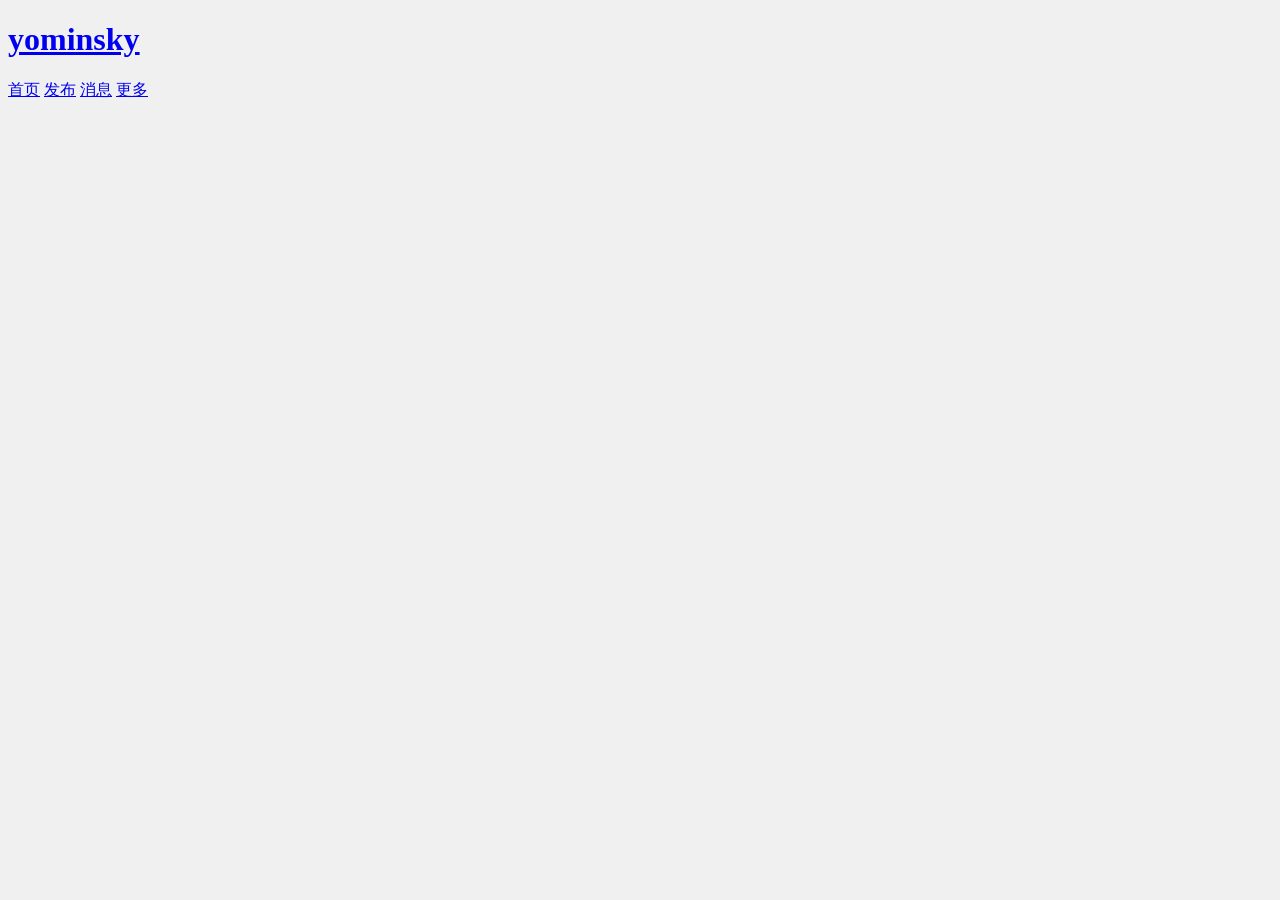
==== commit 0760053a: "Update index.html" ====
--- a/index.html
+++ b/index.html
@@ -1,508 +1,31 @@
-<!DOCTYPE HTML>
+<!DOCTYPE html>
 <html>
 <head>
-<meta http-equiv="content-type" content="text/html;charset=UTF-8"/>
-<meta name="viewport" content="width=device-width, initial-scale=1, maximum-scale=1, user-scalable=no">
-<title>yominsky留言板 (゜-゜)つロ 干杯~</title>
-<meta http-equiv="X-UA-Compatible" content="IE=edge"/>
-<style>
-div.title {font-size:23px;
-           font-weight:bold;}
-div.time {font-size:14px;
-          color:#AAAAAA}
-a.num {font-size:12px;
-       color:#AAAAAA} 
-div.tab {font-size:14px;
-         font-weight:bold;   
-         color:#FFA4A4} 
-a.date-y {font-size:32px;
-          font-weight:bold;
-          color:#3C3C3C}
-a.date-m {font-size:28px;
-          font-weight:bold;
-          color:#3C3C3C} 
-a.user {font-size:18px;
-        color:#3C3C3C}    
-a.a {color:#000000;}              
-/*全局链接*/
-a {text-decoration:none}
-a {color:#FFA398;}
-a:hover {background:#ffffff;}                                                           
-</style>
+<title>yominsky</title>
+<meta name="viewport" content="width=device-width, initial-scale=1.0">
+<link rel="stylesheet" href="styles.css?v=1" type="text/css">
 </head>
 
-<body>
+<body bgcolor="#f0f0f0">
+
 <header>
-<!--
-国庆background:linear-gradient(to top right, #C2291E 0%, #AC0000 100%);    
-标准background:linear-gradient(to top right, #ffb3c5 0%, #ffa398 100%);    
--->    
-<div style="
-position:fixed;
-background:linear-gradient(to top right, #ffb3c5 0%, #ffa398 100%);    
-height:60px;
-width:100vw;
-top:0px;
-left:0px;
-z-index:2;
-">
-<div style="
-color:#FFFFFF;
-font-size:26px;
-font-weight:bold;
-text-align:left;
-margin:9pt 20px;
-">
-<img src="https://krseoul.imgtbl.com/i/2024/08/30/66d1323604834.png" width="168"/>
-</div>
-</div>
+<a href="index.html">
+<h1 class="app-title">yominsky</h1>
+</a>
 </header>
 
-<message style="
-position:fixed;
-background-color:#9C9C9C88;
-height:36px;
-width:100vw;
-top:60px;
-left:0px;
-z-index:2;
-">
-<div style="
-color:#FFFFFF;
-font-size:17px;
-margin:1pt 12px;
-word-spacing:12px;
-">
-<table width="100%" border="0" cellspacing="0">
-<tr>
-<td width="25%"><b>😽公告姬:</b></td>    
-<td>    
-<marquee>
-欢迎加入"圈地自萌"的yominsky留言板啊啊啊(≧▽≦),希望我们大家都能够被关注,互相帮助,互相温暖(✿^w^),柚你yominsky(゜-゜)つロ干杯~
-&nbsp|&nbsp
-遇到不好的消息？前往"我的"举报此帖让我们一起维护我们的Yominsky!
-</marquee>
-</td>
-</tr> 
-</table>
-</div>
-</message>
+<div id="quotes"></div>
 
-<nav style="
-position:fixed;
-background-color:#EEEEEEEE;
-height:80px;
-width:100vw;
-bottom:0px;
-left:0px;
-z-index:2;
-font-size:11px;
-text-align:center;
-">
-<table width="95%" border="0" cellspacing="0" align="center">
-<tr>
-<td width="20%"><a href="index.html"><img src="https://krseoul.imgtbl.com/i/2024/08/29/66cf4de83389b.png" alt="首页" width="50"/></a></td>
-<td width="20%"><a href="tab.html"><img src="https://krseoul.imgtbl.com/i/2024/08/29/66cf4ea72e9ed.png" alt="跳转" width="50"/></a></td>
-<td rowspan="2"  width="20%"><a href="add.html"><img src="https://krseoul.imgtbl.com/i/2024/08/29/66cffe1f43755.png" alt="发布" width="55"/></a></td>
-<td width="20%"><a href="message.html"><img src="https://krseoul.imgtbl.com/i/2024/08/29/66cf4fa45e9b3.png" alt="消息" width="50"/></a></td>
-<td width="20%"><a href="my.html"><img src="https://krseoul.imgtbl.com/i/2024/08/29/66cf4fe49eb9f.png" alt="我的" width="50"/></a></td>
-</tr>
-<tr>
-<td><font color="#ffa398">首页</font></td>
-<td>时光机</td>
-<td>通知中心</td>
-<td>我的</td>  
-</tr>  
-<tr><td></td></tr>  
-</table>
-</nav> 
+<footer>
+<a href="#top">首页</a>
+<a href="https://blog.karina.xin/post/yominsky.html">发布</a>
+<a href="https://miniapp.karina.xin/chat">消息</a>
+<a href="https://miniapp.karina.xin">更多</a>
+</footer>
 
-<!--MAIN-->
-<main style="
-height:auto;
-width:93vw;
-position:absolute;
-top:100px;
-left:18px;
-">
-<table border="0" cellspacing="10">
-<tr height="40" align="center">
-<td bgcolor="#E2FFE9"><a class="a" onclick='return confirm("喵，抱抱喵~今日签到成功喔(≧▽≦)");'>&nbsp🌱抱抱(签到)&nbsp</a></td>
-<td bgcolor="#F2F2F2"><a class="a" href="add.html">&nbsp✒️发帖&nbsp</a></td>
-<td bgcolor="#FFEFE2"><a class="a" href="about:blank">&nbsp🧭小程序&nbsp</a></td>
-</tr>
-</table>
+<!--帖子-->
+<script src="sentences.js"></script>
+<script src="scripts.js"></script>
 
-⏳Y站最后更新于 <b>2024年10月6日</b> 喵~&nbsp&nbsp
-<a onclick='return confirm("报告！收到催更喵qwq");'><u>催更</u></a>
-<br>
-<a class="date-y" name="2024">2024年</a><br>
-<a class="date-m" name="202409">Oct</a>
-<hr/>
-
-<a class="user">@林萱辰</a>
-<a class="num" name="AV17">AV17</a>
-<div class="title">迁移及维护公告</div>
-<div class="tab">#公告</div>
-<div class="main">
-&nbsp&nbsp自yominsky重新运营，yominsky一直很重视用户的反馈，我们重运的期间收到了很多关于yominsky打开过慢或者需要特殊环境才能打开的问题，我们进行了积极的修改。但由于时间经济等各种主观客观的原因，导致该反馈的问题一直未被修复。现yominsky已完成迁移，迁移到了该新站点（<a href="https://y.xwan.net.cn/">y.xwan.net.cn</a>）啦，解决了打开过慢以及需要特殊环境才能打开的问题。在原站停止维护前的您的帖子(AV1~AV16)也被一同迁移到了该新站点啦。
-<br><br>
-&nbsp&nbsp自2024年10月6日北京时间20时00分00秒，我们会对新站进行维护，维护完成时间另行通知。我们会以任何方式包括但不限于yominsky来发布yominsky的维护进度。在此期间很抱歉对您造成的不便
-<br><br>
-&nbsp&nbsp最后由衷的感谢您对yominsky的支持，在今后也请多多关照~
-</div>
-<br>
-<div class="time">发布于2024/10/06</div>
-<hr/>
-
-
-<a class="user">@我的名字</a>
-<a class="num" name="AV16">AV16</a>
-<div class="title">发个帖子</div>
-<div class="tab">#生活</div>
-<div class="main">
-😀
-</div>
-<br>
-<div class="time">发布于2024/10/1</div>
-<hr/>
- 
-<a class="user">@林萱辰</a>
-<a class="num" name="AVX">AV15</a>
-<div class="title">国庆快乐</div>
-<div class="tab">#国庆</div>
-<div class="main">
-感动的话千千万<br>
-汇成一句:<br>
-我爱你中国🇨🇳<br>
-祝福祖国繁荣昌盛[强]㊗️<a href="https://article.xuexi.cn/articles/index.html?art_id=9530809064221654026&item_id=9530809064221654026&reedit_timestamp=1727708924000&to_audit_timestamp=2024-09-30+23%3A08%3A44&study_style_id=feeds_default&pid=&ptype=-1&source=share&share_to=copylink">🔗75周年</a>生日快乐
-</div>
-<div class="time">发布于2024/10/01</div>
-<hr/>
- 
-<a class="date-m" name="202409">Sep</a>
-<hr/>
-
-<a class="user">@张轼</a>
-<a class="num" name="AVX">AV14</a>
-<div class="title">阿和</div>
-<div class="tab">#小说</div>
-<div class="main">
-我曾经在心底杜撰过一个很棒的故事。<br>
-在我们那个小镇里有一位奇怪的少年，我们那一届的孩子基本上都知道他。若问他的名字，他会说：“其实我也不知道，不过你可以称呼我为‘阿和’，这是有一天我梦到的两个字！”
-阿和是我们那儿的孩子王，我们被他诗质的语言吸引，最后围成一圈，坐在他的身旁。他会给我们讲大人所不知道的事情，或是遗忘的事物。他会说，夜其实是星星哭出来的，在遥远的天边，如果一不小心沾染到黑色的泪珠，那我们就会立刻哭出来，感受星星的悲伤。
-阿和还说，我们的影子会在我们睡着后起身，我们便成为了影子的影子。有时为了让我们更好的理解，他会举例证明。我依旧记得他说话的神情，是那样的认真。他说我们都会做梦，在梦里会有那样的时刻，我们蜷缩在自己的躯壳内静静等待着什么，直到有人走过来搭话。陌生的声音从嘴里吞吐而出，我们就不再是我们了。
-有一次我回到家将阿和的那些奇思妙想转述给父母听，我原以为他们会用我看阿和的目光看向我，结果是我还没讲完就得到了一句“什么乱七八糟的”的话语。并叮嘱我以后不要和阿和那个野孩子玩。
-几乎所有的大人都这样训诫自己的小孩，“不要和阿和那个野孩子玩”。他们认为这样一个不明来历的孩子很危险，阿和就像是突然出现在这个小镇里的，谁也不知道他住在哪。
-我们将这件事情告诉阿和，阿和想了一会后，抬手指了一个方向，说就在那边。然后领我们朝那里走去。大概过了有半刻钟，我们看到了他正在田间劳作的父亲。待进了屋子，阿和去卧室给我们端来几杯凉白开解渴。
-阿和摆出他的游戏机，弹珠，卡牌，溜溜球，小说绘本什么的，最后还教我们折纸，我们见到了许多未曾知道的事物。仿佛所有的问题都能在阿和这里找到答案。我们绝不允许有人说阿和的不是，我们会极力反对大人口中的“真理”。认为他们说的才是幼稚。
-很快的，大人将我们禁足，甚至抽打。阿和知道我们的事后很少再过来找我们玩。但我们的关系并没有就此断绝，我们通过信件往来。我们有一个秘密的小屋。
-平静一直持续到小学三年级的某个周末。那是阿和与我们约定好的时间，我们将要去完成一场冒险。阿和终于完成了影子带给他的地图。
-我记得我们那天走了很久很久，途中没有遇到其他行人，很是荒凉。而被我们视为某一定点的身后小镇也不知所踪。很多人心里都慌了神，但看到前面带队的阿和，又鼓起勇气继续迈步。
-但这并没有持续太久。有人终于坚持不住，脱离掉队伍，队伍越来越小，等到只剩下我一人时，阿和回头对我说：“天快要黑了，你也该回去了。”
-说完，阿和将他手里的地图交给我，和我挥手告别。他像是有一种奇怪的信念，眼神始终坚定不移。他就那样一直不停地走下去。青色的野草在野地里发出窸窣声，我的视线被什么东西遮挡住了。
-良久。我踏上返程的路，陆续寻回分散的同伴。他们看到我手里的地图，很有默契地跟着我。天色越来越晚了。
-我们都知道这次回家是免不了一顿跪，一顿抽的。大家情绪低迷，有的已经哭出来了。他们遗憾，后悔，质疑。我什么也没有说。等走到各自熟悉的地方后，我就解散了队伍。硬着头皮回家去了。
-自那以后，我们再也没见到过阿和。我们曾去他家里探望，那个被阿和称作父亲的男子却什么也不知道，他说他没有孩子，一直都是独居生活。
-“阿和果然是野孩子吧！”有一个声音说。然后接着就有人附和。我回头看着一些人的脸，第一次感觉到丑陋。他们的声音越来越刺耳，我捏紧拳头向他们挥去，然后被人踢倒在地。有几个过来帮我的也被他们弄倒了。
-我们最后散去。“阿和”这个名字被我们埋葬在那天。似乎是答案的消失，又或许根本是错误，我们亲手将问题丢在了某个不为人知的角落里。时间就那样变快了，快到只剩下一个空洞的概念。
-我就一直等，直到有一天周围的画面开始转动。我突然意识到，我原来早已不是我了。
-</div>
-<br>
-<div class="time">发布于2024/09/26</div>
-<hr/>
-
-<a class="user">@林萱辰</a>
-<a class="num" name="AVX">AV13</a>
-<div class="title">我为什么没有这么多朋友？为什么我的朋友都没有太喜欢我？</div>
-<div class="tab">#朋友 #反思 #性别</div>
-<div class="main">
-你自己希望自己的消费者是怎么样的呢？
-“其实我没什么明确的要求，只要我不讨厌对方对方不讨厌我就能接受的”
-这样子看上去虽然门槛很低，但不过是违背了自古以来的人的
-其实所有人都是能包容别人的弱小的，但不过也需要别人的包容。
-将自己的脆弱显示在外面的话，先等到的不是爱和接受，最先来的可能是欺负
-人适当的以示弱的形式来发泄自己的内心，来获得朋友的怜悯，这是可取的，合理的
-如果太多这样子来展现自己的话，让人感觉很无能
-现在这些大众的人都在努力，都在向上爬，然后再发现有共同频段或者有相似频段的人，
-就像接口一样，现在micro USB已经不常用了。而之前的mini也早已经被淘汰了。
-先从自身做起，把自己接口和协议更新一下，要做到迎合市场，兼容更多设备，更新成现在新的typec。
-不是typec的话，独特当然也可以。但不过前提要更 “快” 的，更 “新” 的，更 “好” 的
-坚持独特，就有些孤军奋战了，很多东西都要自己探索，也一般都总会有缺点。
-如果设备足够好，足够能以任何形式来吸引人，就是自己有足够多的优点、特点。这样即使独特的接口没有比大众的接口要好，但不过也不是不能接受我应该要怎么做？
-<br>
-<b>二</b>
-<br>
-勇担其责，敢于尝试，自立自强，就事论事
-之前为了这些事情很苦楚，然后也发展了一些奇怪的爱好
-对于那些好的譬如喜欢写网页那些可以保留并且继续发展。女装那些。。。我的决定是：
-也要保留！
-我以前那样子是想要得到更多人的喜爱，
-保留是否违背了我的决心呢？不是的，是我违背了我女装的初衷
-我现在要转变我的初衷了。
-女孩子的很多衣服都很好看，很漂亮。但我作为至少生理性别不是女孩子，所以我要勇敢承担属于自己的责任，并且继续在当一个勇担其责，自立自强男孩子的前提下当一个可爱的“女孩子”（感觉听起来有点奇怪厚，但不是这个意思的。所有人不论性别都需要勇敢的承担起自己应当的责任的）
-这个爱好虽然没有太好，或者说是不被大众所接受的，但不过就事论事，不可以泯灭他对我的好处的
-是因为这样子，感觉让我很愉悦让我更加自信心
-感谢聆听。不论任何人，都会有一些错误的，可以指出。并且，如果遇到什么困难的话，我很高兴成为你的朋友，我可以尽可能帮助到你，这也算是帮助到我或者说是帮助到以前的我了
-<br>
-去看<a href="https://www.zhihu.com/question/667840215/answer/3632310692?utm_psn=1824365049084514304">🔗知乎</a>原帖
-</div>
-<div class="time">发布于2024/09/22</div>
-<hr/>
-
-<a class="user">@林萱辰</a>
- <a class="num" name="AVX">AV12</a>
- <div class="title">中秋快乐，</div>
- <div class="tab">#中秋</div>
- <div class="main">
- ❤️各位柚友，祝我们中秋快乐😽<br>
- ❤️看了一下我好凌乱的代码，下次（除帖子外）更新就放到下个月好了hhhh，然后还有留言板的宣传<br>
- ❤️感谢遇见，可以发言喔。每周回家我就会看邮箱，然后把帖子编辑上去
- </div>
- <div class="time">发布于2024/09/16</div>
- <hr/>
- 
-<a class="date-y" name="2024">2024年</a><br>
-<a class="date-m" name="202408">Aug</a>
-<hr/> 
-
-<a class="user">@依</a>
- <a class="num" name="AVX">AV11</a>
- <div class="title">依绫二似 入住本网站</div>
- <div class="tab">#入驻</div>
- <div class="main">
- 大家好啊，依绫二似 正式入住 柚你 网站了。
- </div>
- <br>
- <div class="time">发布于2024/08/30</div>
- <hr/>
-
-<a class="user">@林萱辰</a>
-<a class="num" name="AV10">AV10</a>
-<div class="title">QQ空间说说代码</div>
-<div class="tab">#软件 #科技 #QQ空间 #代码</div>
-<div class="main">
-<a href="https://www.123pan.com/s/FBqUVv-hbUP3.html">🔗123pan下载</a>
-<a href="https://b23.tv/fXbQk9h">🔗哔哩哔哩</a>
-</div>
-<div class="time">发布于2024/8/28</div>
-<hr/>
-
-<a class="user">@林萱辰</a>
-<a class="num" name="AV9">AV9</a>
-<div class="title">魔法少女用户协议</div>
-<div class="tab">#魔法少女小圆</div>
-<div class="main">
-逛B站评论区看到一条评论是"XXX...XXXXX☑️魔法少女用户协议"。头天早上用AI生成了大概，然后自己又修改了一点。欢迎复制使用添加到自己的博客那些💧💧 
-<br><b>一、引言</b>
-<br>1.1欢迎您选择成为魔法少女。在您决定踏上这充满未知与挑战的旅程之前，请仔细阅读并理解本用户协议。本协议旨在简明扼要的向您说明作为魔法少女所享有的权利和应承担的义务。
-<br><b>二、定义</b>
-<br>2.1“魔法少女”：指通过与特定存在达成契约，获得魔法力量并承担相应使命的女性。“灵魂宝石”：魔法少女力量的源泉，与魔法少女的灵魂紧密相连。
-<br>2.2若有其他未尽事宜另行通知
-<br><b>三、服务说明</b>
-<br>3.1成为魔法少女后，您将可以实现特定的一个愿望。并获得随机的魔法力量，可用于与魔女战斗。为宇宙做贡献
-<br>3.2若有其他未尽事宜另行通知
-<br><b>四、用户权利和义务</b>
-<br>4.1 权利：拥有使用魔法力量可以保护自己以及他人等，并有机会通过包括但不限于战斗获得特殊奖励和荣誉。
-<br>4.2义务：成为魔法少女应当肩负起与魔女战斗，为宇宙做贡献
-<br>4.2若有其他未尽事宜另行通知
-<br><b>五、隐私政策</b>
-<br>5.1您的灵魂状态和魔法相关信息将被严格保密，但在必要时（如面临重大危机）可能会被部分透露给其他魔法少女以保障更多人的安全。我们将采取措施保护您在魔法少女身份下的个人隐私。
-<br>5.2若有其他未尽事宜另行通知
-<br><b>六、服务变更和终止</b>
-<br>6.1魔法力量的规则和使用方式可能会根据世界的变化而调整。
-<br>6.2若有其他未尽事宜另行通知
-<br><b>七、免责声明</b>
-<br>7.1魔法力量可能存在不稳定和不可预测的情况，由此导致的后果我们不承担全部责任。
-<br>7.2本平台对因您自己或第三方的行为、疏忽或违约导致的对用户的任何损害或损失不承担责任。
-<br>7.3若有其他未尽事宜另行通知
-<br><b>八、违约责任</b>
-<br>8.1违反本协议规定将可能导致魔法力量的削弱或丧失。
-<br>8.2若有其他未尽事宜另行通知
-<br><b>九、法律适用和争议解决</b>
-<br>9.1本协议受宇宙法则的约束。
-<br>9.2如有争议，将由魔法少女高层议会进行裁决。
-<br><b>十、其他条款</b>
-<br>10.1本协议的更新将提前通知您，更新后的协议自通知之日起生效。
-<br>10.2本协议的部分条款若被认定无效，不影响其他条款的效力。
-<br>10.3本协议的更新我们将会通过任何形式来告知您。由于局限性可能不能及时的通告您。届时您可以通过包括但不限于自行询问的方式来知晓
-<br>10.4本协议保留在不事先通知用户的情况下修改、暂停或终止服务的权利，对于由此给用户造成的任何损失不承担责任。请慎重考虑后决定是否成为魔法少女，一旦错过本次机会您将可能不会再开启魔法之旅。
-</div>
-<div class="time">发布于2024/8/28</div>
-<hr/>
-
-<a class="user">@林萱辰</a>
-<a class="num" name="AV8">AV8</a>
-<div class="title">我是一个小瓶子</div>
-<div class="tab">#诗歌</div>
-<div class="main">
-我是一个小瓶子,
-<br>你是巨大的,很亮的...火把？
-<br>不论是什么，
-<br>一点点光亮，
-<br>就把小小的我都填满了。 
-<br>
-<br>我也曾遇到过好多你，
-<br>给予我光亮，
-<br>始终都散发着光。
-<br>但只要一点点光亮，
-<br>就可以把小小的我给填满。 
-<br>
-<br>我小小的，
-<br>不太会有很多眼睛看到我，
-<br>很多时候瓶里都是空虚的。 
-<br>外面是黑暗，
-<br>我。装在我瓶中的也是黑暗。
-<br>还有些时候被看见。
-<br>会被。破碎 
-<br>
-<br>但我也曾遇到过好多你，
-<br>始终都散发着光。
-<br>只要一点点光亮，
-<br>把小小的我填满。
-<br>这时候瓶身的破碎好像都没有破碎了。 
-<br>
-<br>我曾遇到过好多你，
-<br>把小小的我填满。
-<br>瓶身的破碎，
-<br>也曾都没有破碎了。 
-<br>我曾遇到过你。
-<br>
-<br>很高兴再遇见你。
-<br>再用光亮来暂时填充整个小瓶子。
-<br>这时候瓶身的破碎好像再都没有破碎了。
-<br>直到又一个你离开的那时候。 
-<br>
-<br>我是一个小瓶子，
-<br>我曾遇到过好多你，
-<br>给予过我光亮。
-<br>一点点的光亮，
-<br>就能把小小的我都填满了。
-<br>要怎样才能一直拥有呢？
-</div>
-<div class="time">发布于2024/8/26</div>
-<hr/>
-
-<a class="user">@林萱辰</a>
-<a class="num" name="AV7">AV7</a>
-<div class="title">自己曾做的个人介绍网页，再无偿分享！</div>
-<div class="tab">#网页 #html</div>
-<div class="main">
-自学了CSS之前的做的现在无偿分享，另外还找到了我很以前刚接触HTML差不多做的一个网页。
-<br>萱窝在GitHub上都有的，但是为了更方便下载，我把它放到123pan里了，欢迎来下载使用。 
-<br>
-<a href="https://www.123pan.com/s/FBqUVv-67UP3.html">🔗123pan下载</a>
-&nbsp
-<a href="https://www.123pan.com/s/FBqUVv-57UP3.html">🔗123pan下载</a>
-</div>
-<div class="time">发布于2024/8/16</div>
-<hr/>
-
-<a class="user">@林萱辰</a>
-<a class="num" name="AV6">AV6</a>
-<div class="title">感觉错失一个亿！这样操作网易云会员仅5元！</div>
-<div class="tab">#会员 #网易云音乐</div>
-<div class="main">
-网易云音乐你做的好啊，把五元会员藏这么深！当下这个时代，干啥都离不开会员，就连听个音乐都得花钱买会员。曾看到有条音乐评论写道，听歌就像能免费遨游太空，可现实却是，这压根就不是免费的事儿。想我之前用某四个字的音乐平台，某天一觉醒来，惊觉自己的歌单居然全都变成了会员专属，那一刻，真觉得天都要塌啦！ 
-<br>最近有个惊喜发现，网易云音乐的会员居然只要 5 块钱！直接去搜索“学生会员”，年龄在 14 到 22 周岁之间的朋友，就能享受每月 5 元的优惠价。 
-<br>但要注意哦，好像只有新版本才能用这个优惠。我个人呢，一直都更喜欢旧版本，它简洁大方，占的存储空间小，用起来还特别顺手。不过这 5 元的学生会员价实在太诱人啦！为了能少花点会员钱，我还是下载了新版本开通了。至于到底怎么选，大家可以根据自己的情况，好好衡量一下孰轻孰重。 
-<br>另外呀，截至本站发布日期，在它的活动页最底下还有一个分享赢会员的活动。我下面给出的第二个链接能够直接带您到“学生会员”的现场，这就是那个分享赢会员的链接。要是您不想助力，直接去搜索“学生会员”就行啦。 
-<br>
-<a href="https://b23.tv/CxvGiTU">🔗哔哩哔哩</a>
-&nbsp
-<a href="https://y.music.163.com/g/vip-young-card/radsjl913?encryptUid=50e137a77bbab2907dd5c141fa2489cece417853c85cce3ddef00ef128d8f350&buyShareActivityId=15000">🔗网易云音乐</a>
-</div>
-<div class="time">发布于2024/08/10</div>
-<hr/>
-
-<a class="date-m" name="202407">Jul</a></div>
-<hr/>
-
-<a class="user">@林萱辰</a>
-<a class="num" name="AV5">AV5</a>
-<div class="title">自己曾做的个人介绍网页，无偿分享！</div>
-<div class="tab">#网页 #html</div>
-<div class="main">
-旧版萱窝源码分享。因为那个页面更偏向于个人介绍。然后我的窝是要翻新成博客的样子所以本站全新升级，页面推翻从0重写。 
-<br>那个页面还是蛮好看的，被人夸过。在GitHub上也有的，但是为了更方便下载，我把它放到123pan里了，欢迎来下载使用。 
-<br><a href="https://www.123pan.com/s/FBqUVv-saUP3.html">🔗123pan下载</a>
-</div>
-<div class="time">发布于2024/07/25</div>
-<hr/>
-
-<a class="user">@林萱辰</a>
-<a class="num" name="AV4">AV4</a>
-<div class="title">某宝上只要一块钱的吹风机能用吗？</div>
-<div class="tab">#测评 #淘宝 #捡漏 #吹风机</div>
-<div class="main">
-非广！你们平常用啥吹风机？我买的吹风机要70多块钱已经算是很便宜了。 
-<br>前几天逛某宝，发现一个一块钱的吹风机，还包邮！ 测评一下某宝抢的1块钱吹风机，应该不会有逝吧？ 
-<br>如果喜欢的话收藏本站并且关注我的账号，给你带来更多好玩的东西 
-<br><a href="https://b23.tv/qjxseae">🔗哔哩哔哩</a>
-</div>
-<div class="time">发布于2024/07/17</div>
-<hr/>
-
-<a class="date-m" name="202406">Jun</a>
-<hr/>
-
-<a class="user">@林萱辰</a>
-<a class="num" name="AV3">AV3</a>
-<div class="title">「知事APP」随时随地方便的查看热点</div>
-<div class="tab">#软件 #科技 #热搜</div>
-<div class="main">
-想看不同平台的热搜一般都要下载各个客户端。找网页也需要一个一个找。 
-<br>所以我把他们聚合在一起了，可以随时随地很方便的查看热点。 
-<br>我做的「知事APP」聚集热点。欢迎来下载哈哈哈 
-<br>
-<a href="https://b23.tv/HiMOaTk">🔗哔哩哔哩</a>
-&nbsp
-<a href="https://www.123pan.com/s/FBqUVv-KoUP3.html">🔗123pan下载</a>
-</div>
-<div class="time">发布于2024/06/10</div>
-<hr/>
-
-<a class="date-m" name="202401">Jan</a>
-<hr/>
-
-<a class="user">@林萱辰</a>
-<a class="num" name="AV2">AV2</a>
-<div class="title">我在哔哩哔哩有表情包啦!</div>
-<div class="tab">#绘画</div>
-<div class="main">
-在哔哩哔哩有充电表情包啦，内含6个萱萱的表情包，快来使用吧喵
-<br>
-<a href="https://b23.tv/x4jWXbB">🔗哔哩哔哩</a>
-&nbsp
-<a href="https://b23.tv/ySqXijS">🔗哔哩哔哩-获取表情包</a>
-</div> 
-<div class="time">发布于2024/1/31</div>   
-<hr/>
-
-<a class="date-y" name="2023">2023年</a><br>
-<a class="date-m" name="202303">Mar</a>
-<hr/>
- 
-<a class="user">@林萱辰</a>
-<a class="num" name="AV1">AV1</a>
-<div class="title">Test</div>
-<div class="tab">#测试</div>
-<div class="main">
-<b>Test</b>
-<u>Test</u>
-<s>Test</s>
-<i>Test</i>
-</div>    
-</div>
-<div class="time">发布于2023/3/24</div>
-<br>
-<br>
-<br>
-<br>
-<br>
-<br>
-<br>
-<br>
-<br>
-<br>
-</main>
+</body>
+</html>
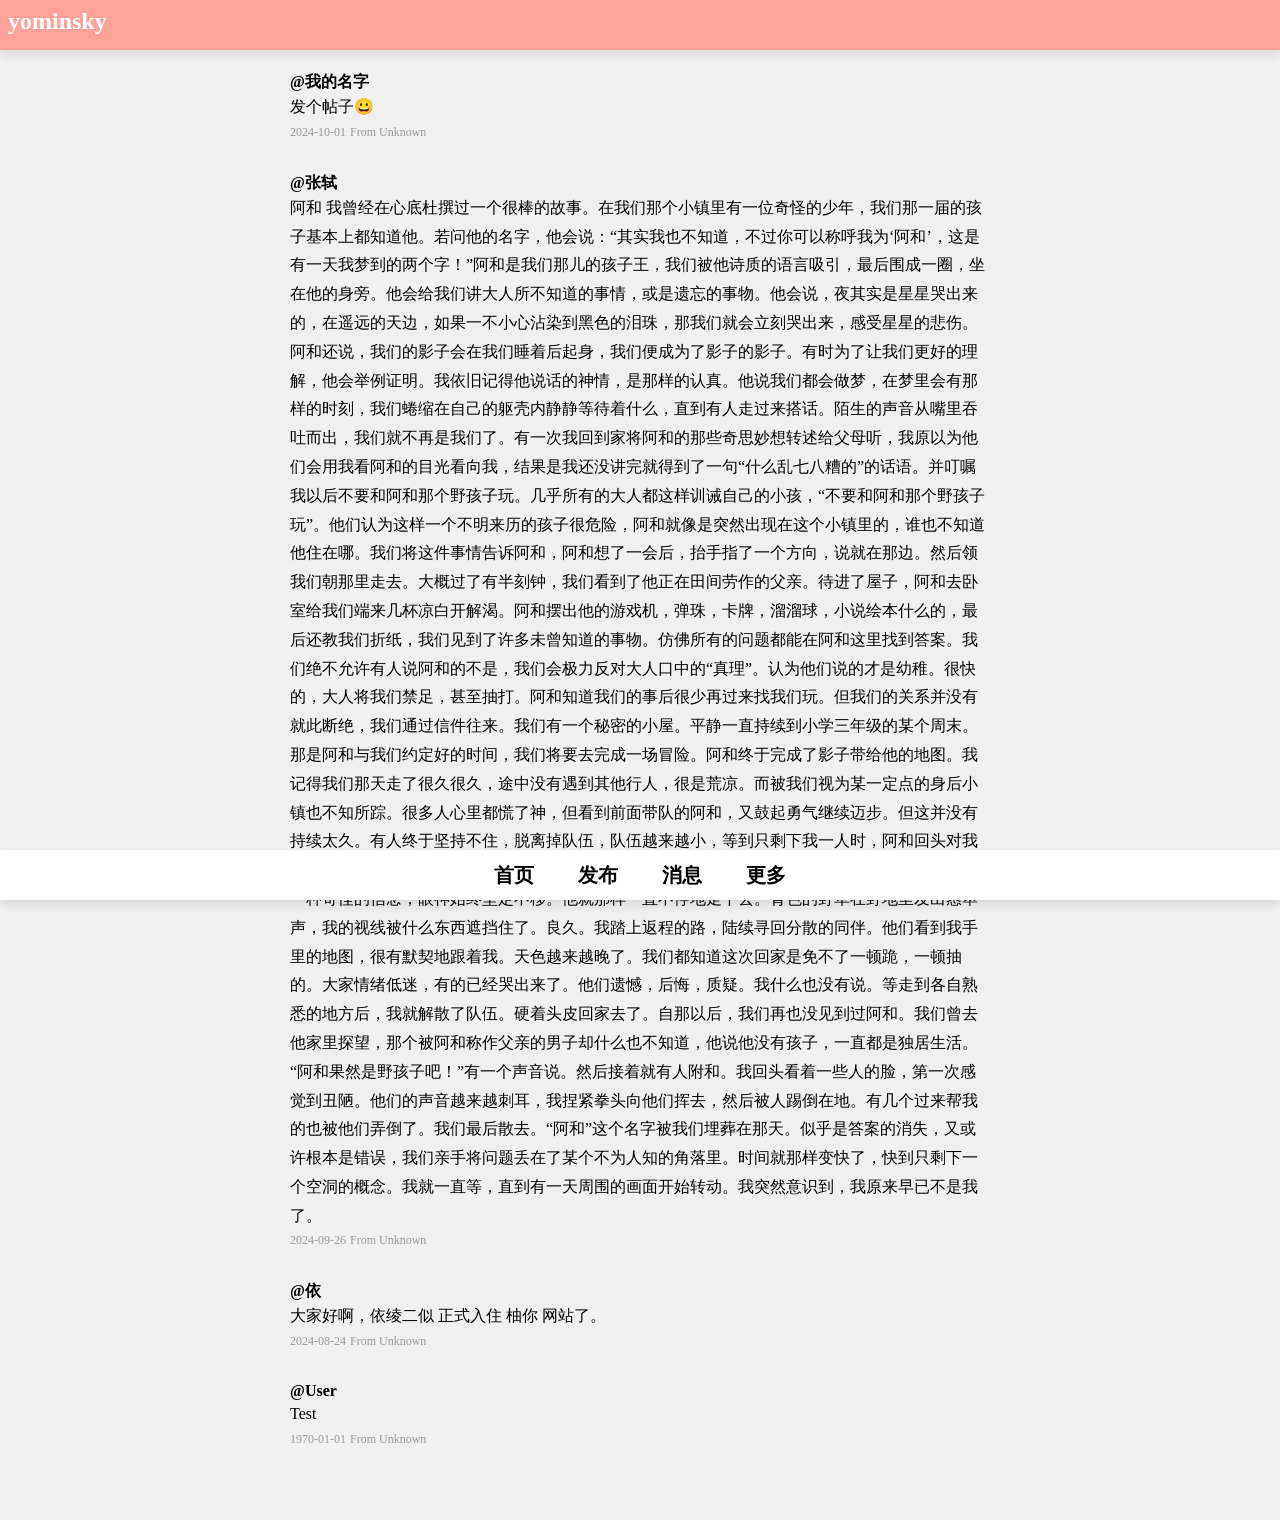
==== commit 79eb4d74: "Update index.html" ====
--- a/index.html
+++ b/index.html
@@ -1,10 +1,15 @@
 <!DOCTYPE html>
 <html>
-<head>
-<title>yominsky</title>
-<meta name="viewport" content="width=device-width, initial-scale=1.0">
-<link rel="stylesheet" href="styles.css?v=1" type="text/css">
-</head>
+ <head>
+  <title>yominsky-柚你有你</title>
+  <meta name="description" content="Welcome to yominsky~">
+  <meta name="keywords" content="yominsky,yomin,柚你,留言板,">
+  <meta name="author" content="Karina">
+  <html lang="zh-CN">
+  <link rel="icon" href="IMG_0280.jpeg" type="image/jpeg" sizes="32x32">
+  <!--由于浏览器原因 强制加上版本号刷新CSS样式-->
+  <link rel="stylesheet" href="styles.css?v=1" type="text/css">
+ </head>
 
 <body bgcolor="#f0f0f0">
 
--- a/styles.css
+++ b/styles.css
@@ -0,0 +1,100 @@
+#quotes {
+  max-width:700px;
+  margin:auto;
+  padding:48px 7px;
+  
+}
+
+.quote {
+  padding:16px 0;
+  border-bottom:1px solid #eee;
+}
+
+.quote p {
+  margin:0;
+  line-height:1.8;
+}
+
+.name{
+  font-weight: bold;
+}
+
+.com{
+  font-size:12px;
+  color:#999;
+}
+
+header {
+  position: fixed;
+  background: #ffa398;
+  height: 50px;
+  width: 100vw;
+  top: 0px;
+  left: 0px;
+  z-index: 2;
+  box-shadow: 0 5px 10px rgba(0, 0, 0, 0.1);
+}
+
+header a {
+  text-decoration: none;
+}
+
+.app-title {
+  margin: 8px;
+  font-size: 24px;
+  font-weight: bold;
+  color: #ffffff;
+}
+
+footer {
+  position: fixed;
+  text-align: center;
+  background: #ffffff;
+  height: 50px;
+  width: 100vw;
+  bottom: 0;
+  left: 0;
+  z-index: 2;
+  box-shadow: 0 5px 10px rgba(0, 0, 0, 0.1);
+  display: flex;
+  justify-content: center;
+  align-items: center;
+}
+
+footer a {
+  text-decoration: none;
+  margin: 22px;
+  font-size: 20px;
+  font-weight: bold;
+  color: #000000;
+}
+
+/*锚点增高*/
+html {
+  scroll-padding-top: 110px;
+}
+
+/*代码块*/
+.block {
+  border-radius: 12px;
+  background-color: #111111;
+  color: #ffa398;
+  font-weight: bold;
+  padding: 18px;
+}
+
+.block a {
+  text-decoration: underline;
+}
+
+a {
+  color: #ffa398;
+}
+
+.title {
+  font-size: 24px;
+  margin: 5px 0px;
+  padding-left: 5px;
+  border-left: 4px solid #ffa398;
+  color: #000000;
+}
